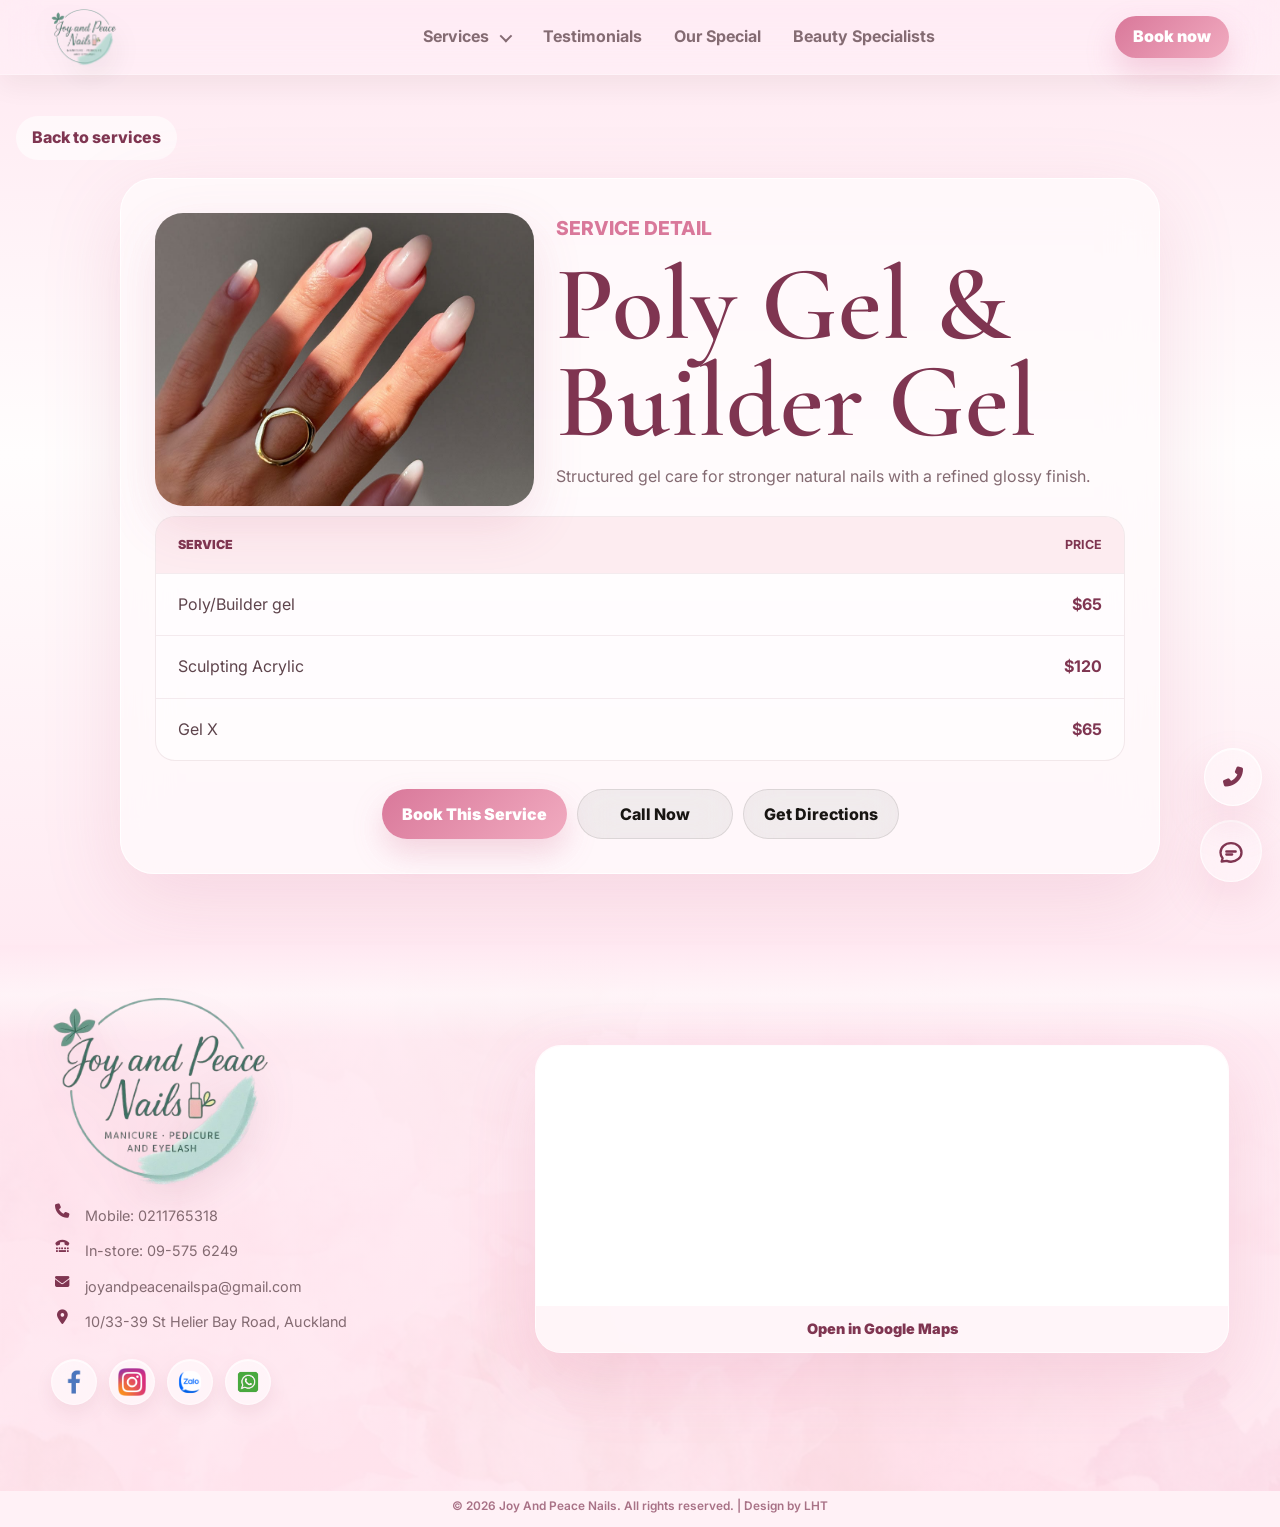
==== services/builder-gel.html @ 94418ef8 "Deploy Joy and Peace Nails demo" ====
<!DOCTYPE html>
<html lang="en">
  <head>
    <meta charset="UTF-8" />
    <meta name="viewport" content="width=device-width, initial-scale=1.0" />
    <meta name="description" content="Joy And Peace Nails in St Heliers, Auckland. Nail artistry, lash care and waxing services." />
    <title>Poly Gel &amp; Builder Gel | Joy And Peace Nails</title>
    <link rel="icon" href="../assets/images/favicon.ico" sizes="any" />
    <link rel="apple-touch-icon" href="../assets/images/joy-peace-logo.png" />
    <link rel="preconnect" href="https://images.unsplash.com" />
    <link rel="preconnect" href="https://fonts.googleapis.com" />
    <link rel="preconnect" href="https://fonts.gstatic.com" crossorigin />
    <link href="https://fonts.googleapis.com/css2?family=Allura&family=Cormorant+Garamond:wght@500;600;700&family=Inter:wght@400;500;600;700;800&family=Playfair+Display:wght@600;700&display=swap" rel="stylesheet" />
    <link rel="stylesheet" href="https://cdnjs.cloudflare.com/ajax/libs/font-awesome/6.5.2/css/all.min.css" />
    <link rel="stylesheet" href="../assets/css/main.css?v=1.8.0" />
  </head>
  <body>

    <header class="site-header" data-header>
      <a class="brand" href="../index.html#top" aria-label="Joy and Peace Nails home">
        <img class="brand-logo" src="../assets/images/joy-peace-logo.png" alt="Joy and Peace Nails" />
      </a>
      <button class="nav-toggle" type="button" aria-label="Open navigation" aria-expanded="false" data-nav-toggle>
        <i class="fa-solid fa-bars" aria-hidden="true"></i>
      </button>
      <nav class="main-nav" data-nav>
        <div class="nav-service" data-service-nav>
          <button class="nav-link service-trigger" type="button" aria-expanded="false" data-service-trigger>Services</button>
          <div class="service-dropdown" aria-label="Services menu" data-service-dropdown>
            <a href="../services/full-set-acrylic.html" data-service-nav-link="../services/full-set-acrylic.html"><span>Full Set Acrylic</span></a>
            <a href="../services/infill-acrylic.html" data-service-nav-link="../services/infill-acrylic.html"><span>Infill Acrylic</span></a>
            <a href="../services/dipping-powder.html" data-service-nav-link="../services/dipping-powder.html"><span>Dipping Powder (SNS)</span></a>
            <a href="../services/builder-gel.html" data-service-nav-link="../services/builder-gel.html"><span>Poly Gel &amp; Builder Gel</span></a>
            <a href="../services/manicure-pedicure.html" data-service-nav-link="../services/manicure-pedicure.html"><span>Manicure &amp; Pedicure</span></a>
            <a href="../services/nail-removal.html" data-service-nav-link="../services/nail-removal.html"><span>Removal</span></a>
            <a href="../services/eyelash-extensions.html" data-service-nav-link="../services/eyelash-extensions.html"><span>Eyelash Extensions</span></a>
            <a href="../services/eyelash-infill.html" data-service-nav-link="../services/eyelash-infill.html"><span>Infill (After 2 Weeks)</span></a>
            <a href="../services/eyelashes-lift.html" data-service-nav-link="../services/eyelashes-lift.html"><span>Tinting / Lifting / Perm</span></a>
            <a href="../services/waxing.html" data-service-nav-link="../services/waxing.html"><span>Waxing</span></a>
          </div>
        </div>
        <a href="../index.html#testimonials">Testimonials</a>
        <a href="../index.html#specialists">Our Special</a>
        <a href="../index.html#team">Beauty Specialists</a>
      </nav>
      <button class="header-cta" type="button" data-booking-open>Book now</button>
    </header>

    <main class="service-page" data-service-page>
      <a class="back-link" href="../index.html#services">Back to services</a>
      <article class="service-page-panel" data-service-page-panel style="display:block;opacity:1;transform:none;">
        <div class="service-page-hero">
          <img src="../assets/images/services/builder_gel.jpg" alt="Fresh builder gel manicure" />
          <div><p class="eyebrow">Service detail</p><h1>Poly Gel &amp; Builder Gel</h1><p>Structured gel care for stronger natural nails with a refined glossy finish.</p></div>
        </div>
        <div class="detail-table" aria-label="Poly Gel &amp; Builder Gel price table">
          <div class="detail-row detail-head"><span>Service</span><strong>Price</strong></div>
          <div class="detail-row"><span>Poly/Builder gel</span><strong>$65</strong></div>
      <div class="detail-row"><span>Sculpting Acrylic</span><strong>$120</strong></div>
      <div class="detail-row"><span>Gel X</span><strong>$65</strong></div>
        </div>
        <div class="detail-actions">
          <button class="button button-primary" type="button" data-booking-open="Poly Gel &amp; Builder Gel">Book This Service</button>
          <a class="button button-glass dark" href="tel:+6495756249">Call Now</a>
          <a class="button button-glass dark" href="https://maps.app.goo.gl/6DC3jdGo32XKdhEe8" target="_blank" rel="noreferrer">Get Directions</a>
        </div>
      </article>
    </main>

    <footer class="site-footer">
      <div class="footer-info">
        <img class="footer-logo" src="../assets/images/joy-peace-logo.png" alt="Joy and Peace Nails" />
        <span class="footer-contact-line"><i class="fa-solid fa-phone" aria-hidden="true"></i><a href="tel:+64211765318">Mobile: 0211765318</a></span>
        <span class="footer-contact-line"><i class="fa-solid fa-tty" aria-hidden="true"></i><a href="tel:+6495756249">In-store: 09-575 6249</a></span>
        <span class="footer-contact-line"><i class="fa-solid fa-envelope" aria-hidden="true"></i><a href="mailto:joyandpeacenailspa@gmail.com">joyandpeacenailspa@gmail.com</a></span>
        <span class="footer-contact-line"><i class="fa-solid fa-location-dot" aria-hidden="true"></i><a href="https://maps.app.goo.gl/6DC3jdGo32XKdhEe8" target="_blank" rel="noreferrer">10/33-39 St Helier Bay Road, Auckland</a></span>
        <div class="footer-socials" aria-label="Social links">
          <a href="https://www.facebook.com/JoyandPeaceNails/?ref=PROFILE_EDIT_xav_ig_profile_page_web#" target="_blank" rel="noreferrer" aria-label="Facebook"><img src="../assets/images/facebook-icon.png" alt="" /></a>
          <a href="https://instagram.com/joy_and_peace_nails/" target="_blank" rel="noreferrer" aria-label="Instagram"><img src="../assets/images/instagram-icon.png" alt="" /></a>
          <a href="https://zalo.me/64211765318" target="_blank" rel="noreferrer" aria-label="Zalo"><img src="../assets/images/zalo-icon.png" alt="" /></a>
          <a href="https://wa.me/64211765318?text=Hi%2C%20I%20would%20like%20to%20book%20an%20appointment." target="_blank" rel="noreferrer" aria-label="WhatsApp"><img src="../assets/images/whatsapp-icon.png" alt="" /></a>
        </div>
      </div>
      <div class="footer-map" aria-label="Joy and Peace Nails location on Google Maps">
        <iframe title="Joy and Peace Nails location on Google Maps" loading="lazy" referrerpolicy="no-referrer-when-downgrade" src="https://www.google.com/maps?output=embed&q=10%2F33-39%20St%20Helier%20Bay%20Road%2C%20Auckland%2C%20New%20Zealand"></iframe>
        <a class="map-open-link" href="https://maps.app.goo.gl/6DC3jdGo32XKdhEe8" target="_blank" rel="noreferrer">Open in Google Maps</a>
      </div>
    </footer>
    <div class="footer-credit" aria-label="Site copyright">&copy; 2026 Joy And Peace Nails. All rights reserved. | Design by LHT</div>
    <div class="floating-chat" data-chat>
      <div class="chat-options" data-chat-options>
        <a class="chat-option" href="https://zalo.me/64211765318" target="_blank" rel="noreferrer" aria-label="Chat on Zalo"><span aria-hidden="true"><img src="../assets/images/zalo-icon.png" alt="" /></span><strong>Zalo</strong></a>
        <a class="chat-option" href="https://www.facebook.com/JoyandPeaceNails/?ref=PROFILE_EDIT_xav_ig_profile_page_web#" target="_blank" rel="noreferrer" aria-label="Open Facebook"><span aria-hidden="true"><img src="../assets/images/facebook-icon.png" alt="" /></span><strong>Messenger</strong></a>
        <a class="chat-option" href="https://instagram.com/joy_and_peace_nails/" target="_blank" rel="noreferrer" aria-label="Open Instagram"><span aria-hidden="true"><img src="../assets/images/instagram-icon.png" alt="" /></span><strong>Instagram</strong></a>
        <a class="chat-option" href="https://wa.me/64211765318?text=Hi%2C%20I%20would%20like%20to%20book%20an%20appointment." target="_blank" rel="noreferrer" aria-label="Chat on WhatsApp"><span aria-hidden="true"><img src="../assets/images/whatsapp-icon.png" alt="" /></span><strong>WhatsApp</strong></a>
      </div>
      <button class="chat-toggle" type="button" aria-label="Open chat options" aria-expanded="false" data-chat-toggle>
        <svg viewBox="0 0 24 24" aria-hidden="true"><path d="M4.8 18.2c-1.1-1.4-1.8-3.1-1.8-5 0-4.4 4-8 9-8s9 3.6 9 8-4 8-9 8c-1.3 0-2.6-.3-3.7-.7L4 21l.8-2.8Z" /><path d="M8 12.4h8M8 15h5" /></svg>
      </button>
    </div>
    <a class="floating-phone" href="tel:+6495756249" aria-label="Call Joy and Peace Nails"><i class="fa-solid fa-phone-flip" aria-hidden="true"></i></a>
    
    <div class="booking-modal" data-booking-modal aria-hidden="true">
      <div class="booking-backdrop" data-booking-close></div>
      <form class="booking-form" data-booking-form>
        <button class="booking-close" type="button" aria-label="Close booking form" data-booking-close>&times;</button>
        <label class="booking-website-field" aria-hidden="true" tabindex="-1">Website<input name="website" type="text" autocomplete="off" tabindex="-1" /></label>
        <p class="eyebrow">Appointment request</p>
        <h2>Book Your Visit</h2>
        <label class="booking-name">Full name<input name="name" type="text" autocomplete="name" required /></label>
        <label class="booking-phone">Phone<input name="phone" type="tel" autocomplete="tel" required /></label>
        <label class="booking-email"><span class="field-label">Email</span><input name="email" type="email" autocomplete="email" /></label>
        <label class="booking-service-field">Service<span class="select-wrap"><select name="service" data-booking-service required><option value="Full Set Acrylic">Full Set Acrylic</option><option value="Infill Acrylic">Infill Acrylic</option><option value="Dipping Powder (SNS)">Dipping Powder (SNS)</option><option value="Poly Gel &amp; Builder Gel">Poly Gel &amp; Builder Gel</option><option value="Manicure &amp; Pedicure">Manicure &amp; Pedicure</option><option value="Removal">Removal</option><option value="Eyelash Extensions">Eyelash Extensions</option><option value="Infill (After 2 Weeks)">Infill (After 2 Weeks)</option><option value="Tinting / Lifting / Perm">Tinting / Lifting / Perm</option><option value="Waxing">Waxing</option></select></span></label>
        <label class="booking-specialist-field">Specialist <small>(optional)</small><span class="select-wrap"><select name="specialist" data-booking-specialist><option value="Any available specialist">Any available specialist</option><option value="Quyen Quyen">Quyen Quyen</option></select></span></label>
        <label class="booking-date">Preferred day<span class="select-wrap"><select name="day" data-booking-day required><option value="">Select an opening day</option><option value="Monday - 09:00-18:00">Monday - 09:00-18:00</option><option value="Tuesday - 09:00-18:00">Tuesday - 09:00-18:00</option><option value="Wednesday - 09:00-18:00">Wednesday - 09:00-18:00</option><option value="Thursday - 09:00-18:00">Thursday - 09:00-18:00</option><option value="Friday - 09:00-18:00">Friday - 09:00-18:00</option><option value="Saturday - 09:00-18:00">Saturday - 09:00-18:00</option><option value="Sunday - 10:00-17:00">Sunday - 10:00-17:00</option></select></span></label>
        <label class="booking-time">Preferred time<input name="time" type="text" placeholder="Example: 10:30 AM" required /></label>
        <label class="booking-notes">Notes<textarea name="notes" rows="3" placeholder="Tell us anything helpful"></textarea></label>
        <p class="booking-status" data-booking-status aria-live="polite"></p>
        <button class="button button-primary" type="submit">Send booking request</button>
      </form>
    </div>
    <script>window.JPN_CONTACT_EMAIL = "joyandpeacenailspa@gmail.com";</script>
    <script src="../assets/js/main.js?v=1.8.0"></script>
  </body>
</html>
---- assets/css/main.css ----
:root {
  --ink: #181512;
  --muted: #846b72;
  --paper: #fff4f8;
  --ivory: #fffdf9;
  --blush: #f8c9d7;
  --rose: #d9789a;
  --sage: #8fae9b;
  --champagne: #e8c98c;
  --glass: rgba(255, 255, 255, 0.56);
  --line: rgba(145, 83, 103, 0.14);
  --shadow: 0 24px 80px rgba(196, 96, 128, 0.16);
  --radius: 28px;
}

* {
  box-sizing: border-box;
}

html {
  scroll-behavior: smooth;
  scrollbar-color: rgba(217, 120, 154, 0.62) rgba(255, 238, 245, 0.72);
  scrollbar-width: thin;
}

::-webkit-scrollbar {
  width: 12px;
  height: 12px;
}

::-webkit-scrollbar-track {
  background: rgba(255, 238, 245, 0.72);
}

::-webkit-scrollbar-thumb {
  border: 3px solid rgba(255, 238, 245, 0.72);
  border-radius: 999px;
  background: linear-gradient(180deg, rgba(217, 120, 154, 0.74), rgba(248, 201, 215, 0.86));
}

::-webkit-scrollbar-thumb:hover {
  background: linear-gradient(180deg, rgba(201, 95, 125, 0.86), rgba(239, 182, 197, 0.95));
}

body {
  margin: 0;
  overflow-x: hidden;
  background:
    linear-gradient(rgba(255, 246, 250, 0.58), rgba(255, 246, 250, 0.7)),
    url("../images/pink-watercolor-bg.png") top center / cover fixed,
    linear-gradient(180deg, #fff4f8 0%, #ffe8f0 52%, #fff8fb 100%);
  color: var(--ink);
  font-family: Inter, system-ui, -apple-system, BlinkMacSystemFont, "Segoe UI", sans-serif;
  line-height: 1.6;
}

img {
  display: block;
  width: 100%;
}

a {
  color: inherit;
  text-decoration: none;
}

.site-header {
  position: fixed;
  top: 12px;
  left: 12px;
  right: 12px;
  z-index: 20;
  display: grid;
  grid-template-columns: 1fr auto;
  align-items: center;
  gap: 12px;
  padding: 10px;
  border: 1px solid rgba(255, 255, 255, 0.72);
  border-radius: 24px;
  background: rgba(255, 255, 255, 0.54);
  box-shadow: 0 18px 50px rgba(49, 31, 25, 0.12);
  backdrop-filter: blur(22px) saturate(1.3);
  -webkit-backdrop-filter: blur(22px) saturate(1.3);
  transition: transform 280ms ease, background 280ms ease, box-shadow 280ms ease;
}

.site-header.is-scrolled {
  background: rgba(255, 255, 255, 0.72);
  box-shadow: 0 14px 42px rgba(49, 31, 25, 0.16);
}

.brand {
  display: inline-flex;
  align-items: center;
  min-width: 0;
}

.brand-logo {
  width: clamp(132px, 40vw, 188px);
  height: 52px;
  object-fit: contain;
  object-position: left center;
  filter: drop-shadow(0 8px 14px rgba(24, 21, 18, 0.12));
}

.nav-toggle {
  display: inline-grid;
  width: 44px;
  height: 44px;
  place-items: center;
  gap: 4px;
  border: 0;
  border-radius: 16px;
  background: rgba(24, 21, 18, 0.08);
  cursor: pointer;
}

.nav-toggle i {
  color: #7f3551;
  font-size: 1.22rem;
  transition: transform 260ms ease, color 260ms ease;
}

.nav-toggle[aria-expanded="true"] i {
  transform: rotate(90deg);
  color: var(--rose);
}

.main-nav,
.header-cta {
  display: none;
}

button.header-cta,
button.button {
  border: 0;
  font: inherit;
  cursor: pointer;
}

.main-nav.is-open {
  display: grid;
  grid-column: 1 / -1;
  gap: 6px;
  padding: 8px;
  border-radius: 18px;
  background: rgba(255, 255, 255, 0.52);
}

.main-nav a,
.nav-link {
  display: flex;
  width: 100%;
  align-items: center;
  padding: 12px 14px;
  border: 0;
  border-radius: 14px;
  background: transparent;
  color: var(--muted);
  font: inherit;
  font-weight: 700;
  cursor: pointer;
}

.main-nav a:hover,
.main-nav a:focus-visible,
.nav-link:hover,
.nav-link:focus-visible,
.nav-service.is-open > .nav-link {
  background: rgba(201, 95, 125, 0.12);
  color: var(--ink);
}

.nav-service {
  position: relative;
}

.service-trigger::after {
  width: 7px;
  height: 7px;
  margin-left: auto;
  border-right: 2px solid currentColor;
  border-bottom: 2px solid currentColor;
  transform: rotate(45deg) translateY(-2px);
  transition: transform 220ms ease;
  content: "";
}

.nav-service.is-open .service-trigger::after {
  transform: rotate(225deg) translate(-2px, -1px);
}

.service-dropdown {
  display: none;
}

.nav-service.is-open .service-dropdown {
  display: grid;
  gap: 4px;
  padding: 6px 0 4px 14px;
}

.service-dropdown button {
  display: flex;
  width: 100%;
  align-items: center;
  justify-content: space-between;
  min-height: 44px;
  padding: 10px 12px;
  border: 0;
  border-radius: 14px;
  background: transparent;
  color: var(--muted);
  font: inherit;
  font-size: 0.94rem;
  font-weight: 700;
  text-align: left;
  cursor: pointer;
  transition: background 220ms ease, color 220ms ease, transform 220ms ease;
}

.service-dropdown button:hover,
.service-dropdown button:focus-visible,
.service-dropdown button.is-active {
  background: rgba(216, 189, 130, 0.2);
  color: var(--ink);
}

.hero {
  position: relative;
  display: grid;
  min-height: 92svh;
  padding: 112px 16px 24px;
  overflow: hidden;
  isolation: isolate;
}

.hero-media,
.hero-overlay {
  position: absolute;
  inset: 0;
  z-index: -2;
}

.hero-media img {
  height: 100%;
  object-fit: cover;
  object-position: 49% center;
}

.hero-overlay {
  z-index: -1;
  background:
    linear-gradient(180deg, rgba(251, 248, 243, 0.34) 0%, rgba(251, 248, 243, 0.76) 58%, #fbf8f3 100%),
    linear-gradient(90deg, rgba(24, 21, 18, 0.28), transparent 58%);
}

.hero-content {
  align-self: end;
  position: relative;
  max-width: 680px;
  padding: 28px;
  border: 1px solid rgba(255, 255, 255, 0.66);
  border-radius: var(--radius);
  background: rgba(255, 255, 255, 0.44);
  box-shadow: var(--shadow);
  backdrop-filter: blur(28px) saturate(1.25);
  -webkit-backdrop-filter: blur(28px) saturate(1.25);
}

.hero-socials {
  position: absolute;
  top: 18px;
  right: 18px;
  display: flex;
  gap: 10px;
}

.hero-socials a {
  display: grid;
  width: 40px;
  height: 40px;
  place-items: center;
  border-radius: 999px;
  background: rgba(255, 255, 255, 0.36);
  box-shadow: inset 0 1px 0 rgba(255, 255, 255, 0.72);
  backdrop-filter: blur(16px) saturate(1.2);
  -webkit-backdrop-filter: blur(16px) saturate(1.2);
  transition: transform 260ms ease, background 260ms ease;
}

.hero-socials a:hover,
.hero-socials a:focus-visible {
  background: rgba(255, 255, 255, 0.72);
  transform: translateY(-2px);
}

.hero-socials img {
  width: 22px;
  height: 22px;
  object-fit: contain;
}

.hero-socials a[aria-label="Zalo"] img {
  width: 30px;
  height: 30px;
}

.eyebrow,
.section-kicker {
  margin: 0 0 12px;
  color: var(--rose);
  font-size: 1.2rem;
  font-weight: 800;
  letter-spacing: 0;
  text-transform: uppercase;
}

h1,
h2,
h3,
p {
  margin-top: 0;
}

h1,
h2 {
  font-family: "Playfair Display", Georgia, serif;
  line-height: 0.98;
}

h1 {
  max-width: 10ch;
  margin-bottom: 18px;
  font-size: clamp(3.25rem, 17vw, 5.4rem);
}

h2 {
  margin-bottom: 18px;
  font-size: clamp(2.4rem, 14vw, 5.6rem);
}

h3 {
  margin-bottom: 8px;
  font-size: 1.18rem;
  line-height: 1.2;
}

.hero-copy {
  max-width: 34rem;
  margin-bottom: 24px;
  color: #3b332d;
  font-size: 1.04rem;
}

.hero-actions,
.contact-actions {
  display: grid;
  gap: 10px;
}

.button {
  display: inline-flex;
  min-height: 50px;
  align-items: center;
  justify-content: center;
  padding: 0 20px;
  border-radius: 999px;
  font-weight: 800;
  transition: transform 340ms ease, box-shadow 340ms ease, background 340ms ease;
}

.button:hover,
.button:focus-visible {
  transform: translateY(-2px);
}

.button-primary {
  background: linear-gradient(135deg, var(--ink), #4a322c);
  color: #fff;
  box-shadow: 0 14px 30px rgba(24, 21, 18, 0.22);
}

.button-glass {
  border: 1px solid rgba(255, 255, 255, 0.7);
  background: rgba(255, 255, 255, 0.44);
  color: var(--ink);
  backdrop-filter: blur(18px);
  -webkit-backdrop-filter: blur(18px);
}

.button-glass.dark {
  border-color: rgba(24, 21, 18, 0.1);
  background: rgba(24, 21, 18, 0.06);
}

.hero-card {
  display: grid;
  gap: 14px;
  align-self: end;
  margin-top: 14px;
  padding: 18px;
  border: 1px solid rgba(255, 255, 255, 0.66);
  border-radius: 24px;
  background: rgba(255, 255, 255, 0.5);
  box-shadow: var(--shadow);
  backdrop-filter: blur(24px) saturate(1.25);
  -webkit-backdrop-filter: blur(24px) saturate(1.25);
}

.hero-card div {
  display: grid;
  gap: 2px;
}

.meta-label {
  color: var(--muted);
  font-size: 0.72rem;
  font-weight: 800;
  text-transform: uppercase;
}

.section-pad {
  padding: 72px 16px;
}

.intro,
.services,
.testimonials,
.service-detail,
.specialists,
.contact {
  max-width: 1160px;
  margin: 0 auto;
}

.intro-grid {
  display: grid;
  gap: 18px;
}

.intro-copy p,
.experience-copy p,
.contact-card p {
  color: var(--muted);
}

.testimonials {
  max-width: none;
  padding-right: max(16px, calc((100vw - 1160px) / 2));
  padding-left: max(16px, calc((100vw - 1160px) / 2));
}

.testimonials.section-pad {
  padding-top: clamp(50px, 8vw, 78px);
  padding-bottom: clamp(50px, 8vw, 78px);
}

.testimonials .section-heading {
  margin-bottom: 24px;
  text-align: center;
}

.testimonial-grid {
  display: grid;
  gap: 16px;
}

.testimonial-grid article {
  display: grid;
  gap: 14px;
  padding: clamp(20px, 4vw, 30px);
  border: 1px solid rgba(255, 255, 255, 0.78);
  border-radius: 28px;
  background: rgba(255, 255, 255, 0.32);
  box-shadow: 0 20px 58px rgba(196, 96, 128, 0.12);
  backdrop-filter: blur(22px) saturate(1.2);
  -webkit-backdrop-filter: blur(22px) saturate(1.2);
}

.testimonial-grid i {
  color: #b97824;
  font-size: 1.5rem;
}

.testimonial-grid p {
  margin-bottom: 0;
  color: #3e3135;
  font-size: 1.02rem;
}

.testimonial-grid strong {
  color: #7f3551;
}

.stat-strip {
  display: grid;
  gap: 10px;
}

.stat-strip div,
.menu-card,
.contact-card {
  border: 1px solid rgba(255, 255, 255, 0.7);
  background: rgba(255, 255, 255, 0.46);
  box-shadow: var(--shadow);
  backdrop-filter: blur(22px) saturate(1.18);
  -webkit-backdrop-filter: blur(22px) saturate(1.18);
}

.stat-strip div {
  padding: 18px;
  border-radius: 22px;
}

.stat-strip strong {
  display: block;
  color: var(--rose);
  font-size: 2rem;
  line-height: 1;
}

.stat-strip span {
  color: var(--muted);
  font-weight: 700;
}

.section-heading {
  max-width: 780px;
  margin-bottom: 26px;
}

.service-grid {
  display: grid;
  gap: 16px;
}

.service-card {
  overflow: hidden;
  border: 0;
  padding: 0;
  color: inherit;
  font: inherit;
  text-align: left;
  border: 1px solid rgba(255, 255, 255, 0.72);
  border-radius: var(--radius);
  background: rgba(255, 255, 255, 0.48);
  box-shadow: var(--shadow);
  backdrop-filter: blur(20px);
  -webkit-backdrop-filter: blur(20px);
  cursor: pointer;
  transition: transform 420ms ease, border-color 420ms ease, box-shadow 420ms ease;
}

.service-card:hover,
.service-card:focus-visible,
.service-card.is-active {
  border-color: rgba(216, 189, 130, 0.72);
  box-shadow: 0 24px 80px rgba(82, 54, 44, 0.2), 0 0 0 1px rgba(216, 189, 130, 0.22);
  transform: translateY(-3px);
}

.service-card img {
  aspect-ratio: 4 / 3;
  object-fit: cover;
  transition: transform 900ms ease;
}

.service-card:hover img {
  transform: scale(1.045);
}

.service-card div {
  padding: 20px;
}

.service-card span {
  color: var(--sage);
  font-size: 0.76rem;
  font-weight: 900;
}

.service-card p {
  margin-bottom: 0;
  color: var(--muted);
}

.experience-panel {
  display: grid;
  gap: 20px;
  padding: 10px;
  border: 1px solid rgba(255, 255, 255, 0.72);
  border-radius: 34px;
  background:
    linear-gradient(135deg, rgba(255, 255, 255, 0.5), rgba(255, 255, 255, 0.2)),
    rgba(143, 174, 155, 0.16);
  box-shadow: var(--shadow);
  backdrop-filter: blur(24px);
  -webkit-backdrop-filter: blur(24px);
}

.experience-image {
  overflow: hidden;
  border-radius: 26px;
}

.experience-image img {
  aspect-ratio: 1 / 1;
  height: 100%;
  object-fit: cover;
}

.experience-copy {
  padding: 12px 10px 18px;
}

.feature-list {
  display: grid;
  gap: 10px;
  padding: 0;
  margin: 22px 0 0;
  list-style: none;
}

.feature-list li {
  position: relative;
  padding-left: 28px;
  color: #3d352f;
  font-weight: 700;
}

.feature-list li::before {
  position: absolute;
  left: 0;
  top: 0.68em;
  width: 14px;
  height: 2px;
  border-radius: 999px;
  background: var(--champagne);
  content: "";
}

.service-detail-shell {
  display: grid;
  gap: 16px;
}

.service-tabs {
  display: flex;
  gap: 10px;
  overflow-x: auto;
  padding: 4px 2px 14px;
  scrollbar-width: thin;
}

.service-tabs button {
  flex: 0 0 auto;
  min-height: 46px;
  padding: 0 16px;
  border: 1px solid rgba(24, 21, 18, 0.09);
  border-radius: 999px;
  background: rgba(255, 255, 255, 0.5);
  color: var(--muted);
  font: inherit;
  font-weight: 800;
  cursor: pointer;
  transition: background 220ms ease, border-color 220ms ease, color 220ms ease, transform 220ms ease;
}

.service-tabs button:hover,
.service-tabs button:focus-visible,
.service-tabs button.is-active {
  border-color: rgba(216, 189, 130, 0.72);
  background: rgba(216, 189, 130, 0.2);
  color: var(--ink);
  transform: translateY(-1px);
}

.price-panel {
  padding: 24px;
  border: 1px solid rgba(255, 255, 255, 0.7);
  border-radius: 34px;
  background: rgba(255, 255, 255, 0.5);
  box-shadow: var(--shadow);
  backdrop-filter: blur(24px) saturate(1.16);
  -webkit-backdrop-filter: blur(24px) saturate(1.16);
  opacity: 1;
  transform: translateY(0);
  transition: opacity 260ms ease, transform 260ms ease;
}

.price-panel.is-changing {
  opacity: 0;
  transform: translateY(14px);
}

.price-inner {
  display: grid;
  gap: 22px;
  opacity: 1;
  transform: translateY(0);
  transition: opacity 260ms ease, transform 260ms ease;
}

.price-title {
  max-width: 720px;
  margin: 0 auto;
  text-align: center;
}

.price-title h3 {
  margin-bottom: 10px;
  font-family: "Playfair Display", Georgia, serif;
  font-size: clamp(2.3rem, 12vw, 4.8rem);
  line-height: 1;
}

.price-title p {
  margin-bottom: 0;
  color: var(--muted);
}

.price-table {
  overflow: hidden;
  border: 1px solid var(--line);
  border-radius: 22px;
  background: rgba(255, 255, 255, 0.42);
}

.price-row {
  display: flex;
  align-items: center;
  justify-content: space-between;
  gap: 18px;
  padding: 15px 16px;
  border-top: 1px solid rgba(24, 21, 18, 0.08);
  color: var(--muted);
  transition: background 200ms ease, color 200ms ease;
}

.price-row:first-child {
  border-top: 0;
  background: rgba(216, 189, 130, 0.16);
  color: var(--ink);
  font-size: 0.76rem;
  font-weight: 900;
  text-transform: uppercase;
}

.price-row:not(:first-child):hover {
  background: rgba(255, 255, 255, 0.72);
  color: var(--ink);
}

.price-row strong {
  color: var(--ink);
  white-space: nowrap;
}

.price-row span {
  min-width: 0;
}

.price-actions {
  display: grid;
  gap: 10px;
}

.gallery-grid {
  display: grid;
  gap: 14px;
}

.gallery-grid img {
  min-height: 240px;
  border-radius: var(--radius);
  object-fit: cover;
  box-shadow: var(--shadow);
}

.specialists {
  max-width: none;
  padding-right: max(16px, calc((100vw - 1160px) / 2));
  padding-left: max(16px, calc((100vw - 1160px) / 2));
}

.benefit-list {
  display: grid;
  gap: 16px;
  max-width: 900px;
  margin: 0 auto 34px;
}

.benefit-list article {
  display: grid;
  grid-template-columns: 54px 1fr;
  gap: 16px;
  align-items: start;
  padding: 18px;
  border: 1px solid rgba(255, 255, 255, 0.76);
  border-radius: 24px;
  background: rgba(255, 255, 255, 0.32);
  box-shadow: 0 18px 52px rgba(196, 96, 128, 0.12);
  backdrop-filter: blur(20px) saturate(1.2);
  -webkit-backdrop-filter: blur(20px) saturate(1.2);
}

.benefit-list i {
  display: grid;
  width: 54px;
  height: 54px;
  place-items: center;
  border-radius: 18px;
  background: rgba(217, 120, 154, 0.12);
  color: #7f3551;
  font-size: 1.35rem;
}

.benefit-list h3,
.specialist-card h3 {
  color: #7f3551;
}

.benefit-list p,
.specialist-card p {
  margin-bottom: 0;
  color: var(--muted);
}

.specialist-grid {
  display: grid;
  gap: 16px;
}

.specialist-card {
  position: relative;
  overflow: hidden;
  border: 1px solid rgba(255, 255, 255, 0.76);
  border-radius: 28px;
  background: rgba(255, 255, 255, 0.34);
  box-shadow: 0 22px 64px rgba(196, 96, 128, 0.14);
  backdrop-filter: blur(22px) saturate(1.2);
  -webkit-backdrop-filter: blur(22px) saturate(1.2);
}

.specialist-card img {
  aspect-ratio: 4 / 3;
  object-fit: cover;
}

.specialist-card h3,
.specialist-card p {
  padding: 0 20px;
}

.specialist-card h3 {
  margin-top: 18px;
}

.specialist-card p {
  padding-bottom: 20px;
}

.contact-card {
  display: grid;
  gap: 22px;
  padding: 28px;
  border-radius: 34px;
}

.contact-card h2 {
  font-size: clamp(2.3rem, 11vw, 4.8rem);
}

.site-footer {
  display: grid;
  gap: 6px;
  padding: 34px 16px 46px;
  color: var(--muted);
  font-size: 0.9rem;
  text-align: center;
}

.site-footer span:first-child {
  color: var(--ink);
  font-weight: 900;
}

.floating-chat {
  position: fixed;
  right: 18px;
  bottom: 18px;
  z-index: 30;
  display: grid;
  justify-items: end;
  gap: 12px;
}

.floating-phone {
  position: fixed;
  right: 18px;
  bottom: 94px;
  z-index: 31;
  display: grid;
  width: 58px;
  height: 58px;
  place-items: center;
  border: 1px solid rgba(255, 255, 255, 0.84);
  border-radius: 999px;
  background: rgba(255, 255, 255, 0.34);
  color: #7f3551;
  box-shadow: 0 18px 40px rgba(217, 120, 154, 0.18), inset 0 1px 0 rgba(255, 255, 255, 0.72);
  backdrop-filter: blur(22px) saturate(1.25);
  -webkit-backdrop-filter: blur(22px) saturate(1.25);
  transition: transform 360ms ease, box-shadow 360ms ease, background 360ms ease;
}

.floating-phone:hover,
.floating-phone:focus-visible {
  background: rgba(255, 255, 255, 0.72);
  transform: translateY(-2px);
  box-shadow: 0 22px 48px rgba(201, 95, 125, 0.24), inset 0 1px 0 rgba(255, 255, 255, 0.86);
}

.floating-phone i {
  font-size: 1.25rem;
}

.chat-toggle {
  display: grid;
  width: 62px;
  height: 62px;
  place-items: center;
  border: 1px solid rgba(255, 255, 255, 0.68);
  border-radius: 999px;
  background: rgba(255, 255, 255, 0.34);
  box-shadow: 0 18px 40px rgba(201, 95, 125, 0.18), inset 0 1px 0 rgba(255, 255, 255, 0.72);
  backdrop-filter: blur(22px) saturate(1.25);
  -webkit-backdrop-filter: blur(22px) saturate(1.25);
  cursor: pointer;
  animation: chatPulse 5.2s ease-in-out infinite;
  transition: transform 360ms ease, box-shadow 360ms ease;
}

.chat-toggle:hover,
.chat-toggle:focus-visible,
.floating-chat.is-open .chat-toggle {
  transform: translateY(-2px) scale(1.04);
  box-shadow: 0 22px 48px rgba(201, 95, 125, 0.24), inset 0 1px 0 rgba(255, 255, 255, 0.86);
}

.chat-toggle svg {
  width: 28px;
  height: 28px;
  fill: none;
  stroke: #7f3551;
  stroke-linecap: round;
  stroke-linejoin: round;
  stroke-width: 2;
}

.chat-options {
  display: grid;
  gap: 10px;
  pointer-events: none;
}

.chat-option {
  display: flex;
  min-width: 0;
  width: 54px;
  height: 54px;
  align-items: center;
  justify-content: center;
  gap: 10px;
  padding: 0;
  border: 1px solid rgba(255, 255, 255, 0.72);
  border-radius: 999px;
  background: rgba(255, 255, 255, 0.34);
  box-shadow: 0 16px 38px rgba(49, 31, 25, 0.14);
  opacity: 0;
  transform: translateY(16px) scale(0.94);
  backdrop-filter: blur(20px);
  -webkit-backdrop-filter: blur(20px);
  transition: opacity 320ms ease, transform 320ms ease, background 320ms ease;
}

.chat-option span {
  display: grid;
  width: 34px;
  height: 34px;
  place-items: center;
  border-radius: 999px;
  background: rgba(255, 255, 255, 0.42);
  color: var(--ink);
  font-size: 0.82rem;
  font-weight: 900;
  overflow: hidden;
}

.chat-option span img {
  width: 24px;
  height: 24px;
  object-fit: contain;
}

.chat-option[aria-label="Chat on Zalo"] span img {
  width: 42px;
  height: 42px;
  transform: scale(1.16);
}

.chat-option .fa-phone-flip {
  color: #7f3551;
  font-style: normal;
  font-size: 1.25rem;
}

.chat-option strong {
  position: absolute;
  width: 1px;
  height: 1px;
  overflow: hidden;
  clip: rect(0, 0, 0, 0);
  white-space: nowrap;
}

.booking-modal {
  position: fixed;
  inset: 0;
  z-index: 60;
  display: grid;
  place-items: center;
  padding: 18px;
  opacity: 0;
  pointer-events: none;
  transition: opacity 320ms ease;
}

.booking-modal.is-open {
  opacity: 1;
  pointer-events: auto;
}

.booking-backdrop {
  position: absolute;
  inset: 0;
  background: rgba(72, 39, 52, 0.22);
  backdrop-filter: blur(10px);
  -webkit-backdrop-filter: blur(10px);
}

.booking-form {
  position: relative;
  z-index: 1;
  display: grid;
  width: min(100%, 720px);
  max-height: none;
  gap: 11px;
  overflow: visible;
  padding: clamp(18px, 3vw, 26px);
  border: 1px solid rgba(255, 255, 255, 0.82);
  border-radius: 30px;
  background: rgba(255, 255, 255, 0.34);
  box-shadow: 0 28px 90px rgba(127, 53, 81, 0.22), inset 0 1px 0 rgba(255, 255, 255, 0.74);
  backdrop-filter: blur(28px) saturate(1.35);
  -webkit-backdrop-filter: blur(28px) saturate(1.35);
  transform: translateY(18px) scale(0.98);
  transition: transform 360ms ease;
}

.booking-modal.is-open .booking-form {
  transform: translateY(0) scale(1);
}

.booking-form h2 {
  margin-bottom: 0;
  color: #7f3551;
  font-size: clamp(2rem, 7vw, 3.3rem);
}

.booking-form label {
  display: grid;
  gap: 7px;
  color: #6f5660;
  font-size: 0.88rem;
  font-weight: 800;
}

.field-label {
  display: inline-flex;
  align-items: center;
  gap: 8px;
}

.field-label i {
  color: #7f3551;
  font-size: 0.92rem;
}

.booking-form input,
.booking-form select,
.booking-form textarea {
  width: 100%;
  border: 1px solid rgba(127, 53, 81, 0.12);
  border-radius: 16px;
  background: rgba(255, 255, 255, 0.5);
  color: var(--ink);
  font: inherit;
  padding: 10px 13px;
  outline: 0;
  transition: border-color 220ms ease, background 220ms ease, box-shadow 220ms ease;
}

.select-wrap {
  position: relative;
  display: block;
}

.select-wrap::after {
  position: absolute;
  top: 50%;
  right: 16px;
  width: 9px;
  height: 9px;
  border-right: 2px solid #7f3551;
  border-bottom: 2px solid #7f3551;
  transform: translateY(-65%) rotate(45deg);
  content: "";
  pointer-events: none;
}

.select-wrap select {
  appearance: none;
  -webkit-appearance: none;
  padding-right: 44px;
  cursor: pointer;
}

.booking-form input:focus,
.booking-form select:focus,
.booking-form textarea:focus {
  border-color: rgba(217, 120, 154, 0.62);
  background: rgba(255, 255, 255, 0.72);
  box-shadow: 0 0 0 4px rgba(217, 120, 154, 0.12);
}

.booking-close {
  position: absolute;
  top: 14px;
  right: 14px;
  display: grid;
  width: 40px;
  height: 40px;
  padding: 0;
  place-items: center;
  border: 1px solid rgba(255, 255, 255, 0.74);
  border-radius: 999px;
  background: rgba(255, 255, 255, 0.44);
  color: #7f3551;
  font: inherit;
  line-height: 1;
  font-size: 1.42rem;
  font-weight: 700;
  cursor: pointer;
}

@media (min-width: 720px) {
  .booking-form {
    grid-template-columns: repeat(2, minmax(0, 1fr));
    align-items: end;
  }

  .booking-form > .eyebrow,
  .booking-form > h2,
  .booking-form .booking-name,
  .booking-form .booking-notes,
  .booking-form > .button {
    grid-column: 1 / -1;
  }

  .booking-form .booking-time {
    grid-column: 1 / -1;
  }

  .booking-form textarea {
    min-height: 74px;
  }
}

.chat-option:hover,
.chat-option:focus-visible {
  background: rgba(255, 255, 255, 0.72);
  transform: translateY(-1px) scale(1);
}

.floating-chat.is-open .chat-options {
  pointer-events: auto;
}

.floating-chat.is-open .chat-option {
  opacity: 1;
  transform: translateY(0) scale(1);
}

.floating-chat.is-open .chat-option:nth-child(2) {
  transition-delay: 45ms;
}

.floating-chat.is-open .chat-option:nth-child(3) {
  transition-delay: 90ms;
}

.floating-chat.is-open .chat-option:nth-child(4) {
  transition-delay: 135ms;
}

@keyframes chatPulse {
  0%,
  78%,
  100% {
    transform: translateY(0) scale(1);
  }

  84% {
    transform: translateY(-5px) scale(1.03);
  }

  90% {
    transform: translateY(0) scale(1);
  }
}

.reveal {
  opacity: 1;
  transform: translateY(0);
}

.js-ready .reveal {
  opacity: 0;
  transform: translateY(22px);
  transition: opacity 680ms ease, transform 680ms ease;
}

.js-ready .reveal.is-visible {
  opacity: 1;
  transform: translateY(0);
}

@media (prefers-reduced-motion: reduce) {
  html {
    scroll-behavior: auto;
  }

  *,
  *::before,
  *::after {
    transition-duration: 0.01ms !important;
    animation-duration: 0.01ms !important;
    animation-iteration-count: 1 !important;
  }
}

@media (min-width: 680px) {
  .site-header {
    left: 22px;
    right: 22px;
    grid-template-columns: minmax(170px, auto) 1fr auto;
    padding: 10px 12px;
  }

  .brand-logo {
    width: 188px;
    height: 58px;
  }

  .nav-toggle {
    display: none;
  }

  .main-nav {
    display: flex;
    justify-content: center;
    gap: 4px;
  }

  .main-nav a,
  .nav-link {
    width: auto;
    padding: 10px 12px;
  }

  .service-trigger::after {
    margin-left: 8px;
  }

  .service-dropdown {
    position: absolute;
    top: calc(100% + 14px);
    left: 50%;
    display: grid;
    width: min(370px, 84vw);
    gap: 4px;
    padding: 12px;
    border: 1px solid rgba(255, 255, 255, 0.78);
    border-radius: 24px;
    background: rgba(255, 252, 247, 0.9);
    box-shadow: 0 24px 70px rgba(49, 31, 25, 0.18);
    opacity: 0;
    pointer-events: none;
    transform: translate(-50%, 10px);
    backdrop-filter: blur(24px) saturate(1.18);
    -webkit-backdrop-filter: blur(24px) saturate(1.18);
    transition: opacity 220ms ease, transform 220ms ease;
  }

  .nav-service:hover .service-dropdown,
  .nav-service:focus-within .service-dropdown,
  .nav-service.is-open .service-dropdown {
    opacity: 1;
    pointer-events: auto;
    transform: translate(-50%, 0);
  }

  .nav-service.is-open .service-dropdown {
    padding: 12px;
  }

  .service-dropdown button {
    min-height: 42px;
    padding: 10px 12px;
  }

  .header-cta {
    display: inline-flex;
    min-height: 42px;
    align-items: center;
    padding: 0 18px;
    border-radius: 999px;
    background: var(--ink);
    color: #fff;
    font-weight: 800;
  }

  .hero {
    min-height: 94svh;
    grid-template-columns: minmax(0, 1fr) minmax(280px, 390px);
    gap: 18px;
    padding: 128px 24px 34px;
  }

  .hero-content {
    padding: 38px;
  }

  .hero-actions,
  .contact-actions {
    display: flex;
    flex-wrap: wrap;
  }

  .button {
    min-width: 156px;
  }

  .stat-strip,
  .service-grid,
  .gallery-grid,
  .specialist-grid,
  .testimonial-grid {
    grid-template-columns: repeat(3, minmax(0, 1fr));
  }

  .intro-grid {
    grid-template-columns: minmax(0, 1.15fr) minmax(280px, 0.85fr);
    align-items: end;
  }

  .price-actions {
    display: flex;
    flex-wrap: wrap;
    justify-content: center;
  }

  .gallery-grid .tall {
    grid-row: span 2;
    min-height: 500px;
  }

  .contact-card {
    grid-template-columns: minmax(0, 1fr) auto;
    align-items: center;
    padding: 38px;
  }

  .contact-card h2 {
    font-size: clamp(3.4rem, 8vw, 5.6rem);
  }
}

@media (min-width: 960px) {
  .site-header {
    top: 18px;
    left: 50%;
    right: auto;
    width: min(1120px, calc(100% - 48px));
    transform: translateX(-50%);
  }

  .hero {
    padding-left: max(32px, calc((100vw - 1160px) / 2));
    padding-right: max(32px, calc((100vw - 1160px) / 2));
  }

  .hero-media img {
    object-position: center;
  }

  .hero-overlay {
    background:
      linear-gradient(180deg, rgba(251, 248, 243, 0.08) 0%, rgba(251, 248, 243, 0.18) 46%, #fbf8f3 100%),
      linear-gradient(90deg, rgba(251, 248, 243, 0.74) 0%, rgba(251, 248, 243, 0.36) 42%, rgba(24, 21, 18, 0.08) 100%);
  }

  .hero-content {
    align-self: center;
  }

  h1 {
    font-size: clamp(5.6rem, 10vw, 8.2rem);
  }

  .hero-card {
    align-self: center;
  }

  .section-pad {
    padding-top: 104px;
    padding-bottom: 104px;
  }

  .experience-panel {
    grid-template-columns: 0.95fr 1.05fr;
    align-items: center;
    padding: 14px;
  }

  .experience-copy {
    padding: 34px;
  }

  .service-detail-shell {
    grid-template-columns: 250px minmax(0, 1fr);
    align-items: start;
  }

  .service-tabs {
    position: sticky;
    top: 118px;
    display: grid;
    overflow: visible;
    padding: 0;
  }

  .service-tabs button {
    justify-content: flex-start;
    border-radius: 18px;
    text-align: left;
    white-space: normal;
  }

  .price-panel {
    padding: 34px;
  }
}

/* Pink pastel redesign overrides */
.site-header {
  top: 0;
  left: 0;
  right: 0;
  width: 100%;
  border-width: 0 0 1px;
  border-radius: 0;
  background: rgba(255, 246, 250, 0.78);
  box-shadow: 0 12px 40px rgba(196, 96, 128, 0.12);
}

.site-header.is-scrolled {
  background: rgba(255, 246, 250, 0.9);
  box-shadow: 0 14px 36px rgba(196, 96, 128, 0.18);
}

.nav-toggle {
  background: rgba(217, 120, 154, 0.12);
}

.main-nav.is-open {
  background: rgba(255, 238, 245, 0.76);
}

.main-nav a:hover,
.main-nav a:focus-visible,
.nav-link:hover,
.nav-link:focus-visible,
.nav-service.is-open > .nav-link {
  background: rgba(248, 201, 215, 0.42);
  color: #7f3551;
}

.service-dropdown button:hover,
.service-dropdown button:focus-visible,
.service-dropdown button.is-active {
  background: rgba(232, 201, 140, 0.24);
  color: #7f3551;
}

.header-cta,
.button-primary {
  background: linear-gradient(135deg, #d9789a, #f1abc0);
  color: #fff;
  box-shadow: 0 14px 30px rgba(217, 120, 154, 0.28);
}

.button-glass {
  background: rgba(255, 246, 250, 0.62);
}

.hero {
  padding-top: 116px;
  min-height: clamp(620px, 78svh, 760px);
}

.hero-media img {
  transition: opacity 520ms ease, transform 1200ms ease;
}

.hero-media img.is-changing {
  opacity: 0;
  transform: scale(1.025);
}

.hero-content {
  padding: clamp(22px, 4vw, 34px);
}

h1 {
  font-size: clamp(3rem, 11vw, 5.2rem);
}

.hero-content,
.hero-card,
.stat-strip div,
.contact-card {
  border-color: rgba(255, 255, 255, 0.82);
  background: rgba(255, 255, 255, 0.26);
  box-shadow: 0 24px 80px rgba(196, 96, 128, 0.16), inset 0 1px 0 rgba(255, 255, 255, 0.7);
  backdrop-filter: blur(28px) saturate(1.45);
  -webkit-backdrop-filter: blur(28px) saturate(1.45);
}

.hero-card {
  gap: 16px;
}

.hero-hours {
  display: grid;
  gap: 8px;
  padding: 12px 0;
  border-top: 1px solid rgba(127, 53, 81, 0.12);
  border-bottom: 1px solid rgba(127, 53, 81, 0.12);
}

.hero-hours span {
  display: flex;
  justify-content: space-between;
  gap: 18px;
  color: #3e3135;
}

.hero-hours strong,
.hero-hours em {
  font-style: normal;
  font-weight: 800;
}

.services {
  position: relative;
  max-width: none;
  padding-left: max(16px, calc((100vw - 1180px) / 2));
  padding-right: max(16px, calc((100vw - 1180px) / 2));
  background:
    linear-gradient(rgba(255, 232, 240, 0.86), rgba(255, 239, 245, 0.9)),
    url("../images/pink-floral-bg.png") center / cover;
}

.services .section-heading {
  max-width: 980px;
  margin-right: auto;
  margin-left: auto;
  text-align: center;
}

.services .section-heading h2 {
  color: #7f3551;
}

.service-grid {
  grid-template-columns: 1fr;
  gap: 18px;
  max-width: 1180px;
  margin: 0 auto;
}

.service-card {
  position: relative;
  display: grid;
  overflow: hidden;
  border: 1px solid rgba(255, 255, 255, 0.78);
  border-radius: 26px;
  background:
    linear-gradient(145deg, rgba(255, 255, 255, 0.7), rgba(255, 239, 245, 0.58)),
    radial-gradient(circle at top left, rgba(248, 201, 215, 0.7), transparent 20rem);
  box-shadow: 0 24px 70px rgba(196, 96, 128, 0.16);
  cursor: default;
}

.service-card:hover,
.service-card.is-focused,
.service-card.is-active {
  border-color: rgba(232, 201, 140, 0.84);
  box-shadow: 0 28px 86px rgba(196, 96, 128, 0.22), 0 0 0 1px rgba(232, 201, 140, 0.2);
  transform: translateY(-3px);
}

.service-card .service-card-media {
  position: relative;
  overflow: hidden;
  min-height: 260px;
  padding: 0;
}

.service-card-media img {
  height: 100%;
  min-height: 260px;
  aspect-ratio: 1 / 0.82;
  object-fit: cover;
  transition: transform 520ms ease;
}

.service-card:hover .service-card-media img {
  transform: scale(1.045);
}

.service-card .service-number {
  position: absolute;
  top: 14px;
  left: 14px;
  display: grid;
  width: 44px;
  height: 44px;
  place-items: center;
  border: 1px solid rgba(255, 255, 255, 0.74);
  border-radius: 999px;
  background: rgba(255, 246, 250, 0.72);
  color: #7f3551;
  font-size: 0.78rem;
  font-weight: 900;
  backdrop-filter: blur(16px);
  -webkit-backdrop-filter: blur(16px);
}

.service-card .service-card-body {
  display: grid;
  gap: 14px;
  padding: 22px;
}

.service-card .service-card-body h3 {
  margin: 0;
  color: #7f3551;
  font-family: "Playfair Display", Georgia, serif;
  font-size: clamp(1.9rem, 8vw, 3.1rem);
}

.service-card .service-card-body p {
  margin: 0;
  color: var(--muted);
}

.service-card .service-price-list {
  overflow: hidden;
  border: 1px solid rgba(145, 83, 103, 0.12);
  border-radius: 18px;
  background: rgba(255, 255, 255, 0.48);
}

.service-card .service-price-row {
  display: flex;
  align-items: center;
  justify-content: space-between;
  gap: 12px;
  padding: 12px 14px;
  border-top: 1px solid rgba(145, 83, 103, 0.1);
  color: #5e444c;
  transition: background 200ms ease, transform 200ms ease;
}

.service-price-row:first-child {
  border-top: 0;
}

.service-price-row:hover {
  background: rgba(255, 246, 250, 0.86);
}

.service-card .service-price-row span {
  min-width: 0;
  color: #5e444c;
  font-size: 1rem;
  font-weight: 500;
}

.service-card .service-price-row strong {
  flex: 0 0 auto;
  color: #7f3551;
}

.service-card .service-card-actions {
  display: grid;
  gap: 10px;
}

.site-footer {
  gap: 22px;
  padding: 48px 16px 86px;
  background:
    linear-gradient(rgba(255, 244, 248, 0.68), rgba(255, 238, 245, 0.76)),
    url("../images/pink-watercolor-bg.png") center / cover;
}

.footer-info {
  display: grid;
  gap: 12px;
}

.footer-logo {
  width: min(220px, 70vw);
  height: auto;
  margin-bottom: 4px;
  filter: drop-shadow(0 10px 20px rgba(127, 53, 81, 0.12));
}

.footer-contact-line {
  display: flex;
  align-items: flex-start;
  gap: 12px;
  color: var(--muted);
}

.footer-contact-line i {
  display: inline-grid;
  width: 22px;
  min-width: 22px;
  place-items: center;
  color: #7f3551;
  font-style: normal;
}

.footer-socials {
  display: flex;
  justify-content: flex-start;
  gap: 16px;
  margin-top: 14px;
}

.footer-socials a {
  display: grid;
  width: 54px;
  height: 54px;
  place-items: center;
  border: 0;
  border-radius: 999px;
  background: transparent;
  box-shadow: none;
  transition: transform 220ms ease, background 220ms ease;
}

.footer-socials a:hover,
.footer-socials a:focus-visible {
  background: rgba(255, 255, 255, 0.36);
  transform: translateY(-2px);
}

.footer-socials img {
  width: 34px;
  height: 34px;
  object-fit: contain;
}

.footer-socials a[aria-label="Zalo"] img {
  width: 44px;
  height: 44px;
  transform: scale(1.22);
}

.footer-info a,
.contact-card a[href^="tel:"],
.contact-card a[href^="mailto:"] {
  transition: color 180ms ease, font-weight 180ms ease;
}

.footer-info a:hover,
.footer-info a:focus-visible,
.contact-card a[href^="tel:"]:hover,
.contact-card a[href^="tel:"]:focus-visible,
.contact-card a[href^="mailto:"]:hover,
.contact-card a[href^="mailto:"]:focus-visible {
  color: #7f3551;
  font-weight: 900;
}

.footer-map {
  overflow: hidden;
  width: min(100%, 980px);
  margin: 0 auto;
  border: 1px solid rgba(255, 255, 255, 0.78);
  border-radius: 26px;
  box-shadow: 0 24px 70px rgba(196, 96, 128, 0.16);
}

.footer-credit {
  display: flex;
  flex-wrap: wrap;
  justify-content: center;
  gap: 8px 18px;
  width: min(100%, 980px);
  margin: 4px auto 0;
  padding: 12px 18px;
  border: 1px solid rgba(255, 255, 255, 0.62);
  border-radius: 999px;
  background: rgba(255, 255, 255, 0.32);
  color: rgba(127, 53, 81, 0.78);
  font-size: 0.84rem;
  font-weight: 700;
  text-align: center;
  box-shadow: 0 14px 34px rgba(127, 53, 81, 0.1), inset 0 1px 0 rgba(255, 255, 255, 0.58);
  backdrop-filter: blur(14px) saturate(1.14);
  -webkit-backdrop-filter: blur(14px) saturate(1.14);
}

.footer-map iframe {
  display: block;
  width: 100%;
  height: 260px;
  border: 0;
  pointer-events: none;
}

.chat-toggle {
  background: rgba(255, 255, 255, 0.34);
  box-shadow: 0 18px 40px rgba(217, 120, 154, 0.18), inset 0 1px 0 rgba(255, 255, 255, 0.72);
}

@media (min-width: 680px) {
  .site-header {
    left: 0;
    right: 0;
    grid-template-columns: minmax(190px, auto) 1fr auto;
    padding: 8px clamp(22px, 4vw, 56px);
  }

  .service-grid {
    grid-template-columns: repeat(2, minmax(0, 1fr));
  }

  .service-card {
    grid-template-rows: auto 1fr;
  }

  .service-card-actions {
    grid-template-columns: 1fr 1fr;
  }

  .site-footer {
    grid-template-columns: minmax(240px, 0.8fr) minmax(0, 1.2fr);
    align-items: center;
    text-align: left;
    padding-right: clamp(22px, 4vw, 56px);
    padding-left: clamp(22px, 4vw, 56px);
  }
}

@media (min-width: 960px) {
  .site-header {
    top: 0;
    left: 0;
    right: 0;
    width: 100%;
    transform: none;
  }

  .service-dropdown {
    top: 100%;
    width: min(430px, 88vw);
    border-radius: 0 0 24px 24px;
    background: rgba(255, 248, 251, 0.94);
    transform: translate(-50%, 8px);
  }

  .service-dropdown::before {
    position: absolute;
    left: 0;
    right: 0;
    top: -18px;
    height: 18px;
    content: "";
  }

  .nav-service:hover .service-dropdown,
  .nav-service:focus-within .service-dropdown,
  .nav-service.is-open .service-dropdown {
    transform: translate(-50%, 0);
  }

  .hero {
    padding-top: 120px;
  }

  .service-grid {
    grid-template-columns: repeat(2, minmax(0, 1fr));
    gap: 24px;
  }

  .service-card:nth-child(3n + 1) {
    grid-template-columns: 0.95fr 1.05fr;
    grid-column: span 2;
  }

  .service-card:nth-child(3n + 1) .service-card-media img {
    min-height: 100%;
  }
}

/* Arched services with click-to-detail */
.services {
  background:
    linear-gradient(rgba(255, 239, 246, 0.76), rgba(255, 246, 250, 0.88)),
    url("../images/pink-watercolor-bg.png") center / cover;
}

.services .section-heading {
  position: relative;
  max-width: 1040px;
}

.services .section-heading::before,
.services .section-heading::after {
  position: absolute;
  top: 50%;
  display: none;
  width: min(22vw, 320px);
  height: 1px;
  background: linear-gradient(90deg, transparent, rgba(127, 53, 81, 0.42));
  content: "";
}

.services .section-heading::before {
  right: calc(100% + 18px);
}

.services .section-heading::after {
  left: calc(100% + 18px);
  transform: rotate(180deg);
}

.services .section-heading h2 {
  font-family: Inter, system-ui, sans-serif;
  font-size: clamp(2.1rem, 9vw, 4.2rem);
  font-weight: 500;
  letter-spacing: 0;
  text-transform: uppercase;
}

.service-grid {
  display: flex;
  grid-template-columns: none;
  gap: 24px;
  max-width: none;
  overflow-x: auto;
  overflow-y: hidden;
  padding: 10px max(18px, calc((100vw - 1180px) / 2)) 42px;
  margin: 0 calc(-1 * max(16px, calc((100vw - 1180px) / 2)));
  scroll-snap-type: x mandatory;
  scrollbar-width: none;
  overscroll-behavior-inline: contain;
}

.service-grid::-webkit-scrollbar {
  display: none;
}

.service-card {
  flex: 0 0 min(76vw, 310px);
  position: relative;
  min-height: 430px;
  overflow: hidden;
  border: 2px solid rgba(232, 201, 140, 0.86);
  border-radius: 999px 999px 10px 10px;
  background: #f7dce5;
  box-shadow: 0 22px 60px rgba(196, 96, 128, 0.2);
  cursor: pointer;
  isolation: isolate;
  scroll-snap-align: center;
}

.service-card::after {
  position: absolute;
  inset: -40% auto -40% -70%;
  z-index: 3;
  width: 46%;
  background: linear-gradient(115deg, transparent, rgba(255, 255, 255, 0.54), transparent);
  transform: skewX(-18deg);
  animation: serviceShine 8s ease-in-out infinite;
  content: "";
  pointer-events: none;
}

.service-card:nth-child(2n)::after {
  animation-delay: 1.1s;
}

.service-card:nth-child(3n)::after {
  animation-delay: 2.2s;
}

.service-card:hover,
.service-card.is-focused,
.service-card.is-active,
.service-card:focus-visible {
  border-color: rgba(232, 201, 140, 1);
  box-shadow: 0 28px 76px rgba(196, 96, 128, 0.28), 0 0 0 4px rgba(255, 255, 255, 0.46);
  transform: translateY(-5px);
  outline: 0;
}

.service-card .service-card-media,
.service-card .service-card-body,
.service-card div {
  padding: 0;
}

.service-card .service-card-media {
  position: absolute;
  inset: 0;
  min-height: 100%;
}

.service-card .service-card-media::after {
  position: absolute;
  inset: 0;
  z-index: 1;
  background: linear-gradient(180deg, rgba(24, 21, 18, 0.04) 34%, rgba(24, 21, 18, 0.56) 100%);
  content: "";
}

.service-card .service-card-media img,
.service-card-media img {
  height: 100%;
  min-height: 100%;
  aspect-ratio: auto;
  object-fit: cover;
  transition: opacity 520ms ease, transform 900ms ease;
}

.service-card .service-card-media img.is-changing {
  opacity: 0.2;
  transform: scale(1.04);
}

.service-card .service-card-body {
  position: absolute;
  inset: auto 0 0;
  z-index: 2;
  display: grid;
  justify-items: center;
  gap: 12px;
  padding: 0 18px 0;
  color: #fff;
  text-align: center;
}

.service-card .service-number {
  position: static;
  width: auto;
  height: auto;
  border: 0;
  background: transparent;
  color: rgba(255, 232, 240, 0.84);
  font-size: 0.78rem;
  font-weight: 800;
  letter-spacing: 0;
}

.service-card .service-card-body h3 {
  color: #ffe4b2;
  font-family: Inter, system-ui, sans-serif;
  font-size: clamp(1.3rem, 6vw, 1.75rem);
  font-weight: 700;
  text-shadow: 0 2px 18px rgba(0, 0, 0, 0.34);
}

.service-line {
  display: block;
  width: 52px;
  height: 2px;
  background: #f0d094;
}

.service-detail-button {
  display: inline-flex;
  min-width: 178px;
  min-height: 50px;
  align-items: center;
  justify-content: center;
  margin-bottom: 18px;
  padding: 0 22px;
  border: 0;
  border-radius: 999px;
  background: linear-gradient(135deg, #edc589, #e1ad6e);
  color: #68452a;
  font: inherit;
  font-size: 0.86rem;
  font-weight: 900;
  letter-spacing: 0;
  text-transform: uppercase;
  box-shadow: 0 14px 28px rgba(79, 45, 22, 0.18);
  cursor: pointer;
  transition: transform 360ms ease, box-shadow 360ms ease, background 360ms ease;
}

.service-detail-button:hover,
.service-detail-button:focus-visible {
  transform: translateY(-2px);
  box-shadow: 0 18px 32px rgba(79, 45, 22, 0.26);
}

.service-detail-panel {
  display: none;
  max-width: 980px;
  margin: 66px auto 0;
  opacity: 0;
  transform: translateY(18px);
  transition: opacity 280ms ease, transform 280ms ease;
}

.service-rail-wrap {
  position: relative;
  max-width: 100vw;
  padding-right: 0;
  padding-bottom: 0;
  padding-left: 0;
}

.service-page {
  min-height: 100svh;
  padding: 116px 16px 72px;
  background:
    linear-gradient(rgba(255, 246, 250, 0.84), rgba(255, 238, 245, 0.9)),
    url("../images/pink-watercolor-bg.png") center / cover fixed;
}

.back-link {
  display: inline-flex;
  min-height: 44px;
  align-items: center;
  margin: 0 auto 18px;
  padding: 0 16px;
  border-radius: 999px;
  background: rgba(255, 255, 255, 0.62);
  color: #7f3551;
  font-weight: 800;
}

.service-page-panel {
  display: grid;
  gap: 22px;
  max-width: 1040px;
  margin: 0 auto;
  padding: clamp(18px, 4vw, 34px);
  border: 1px solid rgba(255, 255, 255, 0.78);
  border-radius: 34px;
  background: rgba(255, 250, 252, 0.76);
  box-shadow: 0 24px 80px rgba(196, 96, 128, 0.16);
  backdrop-filter: blur(24px) saturate(1.16);
  -webkit-backdrop-filter: blur(24px) saturate(1.16);
}

.service-page-hero {
  display: grid;
  gap: 22px;
  align-items: center;
}

.service-page-hero img {
  aspect-ratio: 4 / 3;
  height: 100%;
  border-radius: 28px;
  object-fit: cover;
  box-shadow: 0 18px 50px rgba(196, 96, 128, 0.16);
}

.service-page-hero h1 {
  max-width: none;
  margin-bottom: 14px;
  color: #7f3551;
  font-size: clamp(3rem, 11vw, 6.6rem);
}

.service-page-hero p:last-child {
  color: var(--muted);
}

.service-detail-panel.is-open {
  display: block;
  opacity: 1;
  transform: translateY(0);
}

.service-detail-panel.is-changing {
  display: block;
}

.service-detail-inner {
  position: relative;
  display: grid;
  gap: 22px;
  padding: 28px;
  border: 1px solid rgba(255, 255, 255, 0.76);
  border-radius: 30px;
  background: rgba(255, 250, 252, 0.76);
  box-shadow: 0 24px 70px rgba(196, 96, 128, 0.18);
  backdrop-filter: blur(24px) saturate(1.16);
  -webkit-backdrop-filter: blur(24px) saturate(1.16);
}

.detail-close {
  justify-self: end;
  min-height: 40px;
  padding: 0 14px;
  border: 1px solid rgba(127, 53, 81, 0.12);
  border-radius: 999px;
  background: rgba(255, 255, 255, 0.56);
  color: #7f3551;
  font: inherit;
  font-weight: 800;
  cursor: pointer;
}

.detail-copy {
  text-align: center;
}

.detail-copy h3 {
  margin-bottom: 10px;
  color: #7f3551;
  font-family: "Playfair Display", Georgia, serif;
  font-size: clamp(2.4rem, 10vw, 4.8rem);
}

.detail-copy p {
  max-width: 620px;
  margin-right: auto;
  margin-left: auto;
  color: var(--muted);
}

.detail-table {
  margin-top: 10px;
  margin-bottom: 28px;
  overflow: hidden;
  border: 1px solid rgba(145, 83, 103, 0.12);
  border-radius: 20px;
  background: rgba(255, 255, 255, 0.54);
}

.detail-row {
  display: flex;
  align-items: center;
  justify-content: space-between;
  gap: 14px;
  padding: 18px 22px;
  border-top: 1px solid rgba(145, 83, 103, 0.1);
  color: #5e444c;
}

.detail-row:first-child {
  border-top: 0;
}

.detail-head {
  background: rgba(248, 201, 215, 0.34);
  color: #7f3551;
  font-size: 0.78rem;
  font-weight: 900;
  text-transform: uppercase;
}

.detail-row strong {
  flex: 0 0 auto;
  color: #7f3551;
}

.detail-actions {
  display: grid;
  gap: 10px;
  margin-top: 4px;
}

@keyframes serviceShine {
  0%,
  42% {
    left: -70%;
  }

  58%,
  100% {
    left: 126%;
  }
}

@media (min-width: 680px) {
  .services .section-heading::before,
  .services .section-heading::after {
    display: block;
  }

  .service-grid {
    gap: 28px;
  }

  .service-card {
    flex-basis: 330px;
    min-height: 500px;
  }

  .service-rail-wrap {
    padding-right: 0;
    padding-bottom: 0;
    padding-left: 0;
  }

  .detail-actions {
    display: flex;
    flex-wrap: wrap;
    justify-content: center;
  }
}

@media (min-width: 960px) {
  .service-grid {
    gap: 30px;
  }

  .service-card,
  .service-card:nth-child(3n + 1) {
    grid-column: auto;
    grid-template-columns: 1fr;
    flex-basis: 360px;
    min-height: 520px;
  }

  .hero {
    min-height: clamp(620px, 74svh, 740px);
    padding-top: 112px;
  }

  .service-page-hero {
    grid-template-columns: minmax(280px, 0.8fr) minmax(0, 1.2fr);
  }
}

@media (max-width: 679px) {
  .service-rail-wrap {
    padding-right: 0;
    padding-left: 0;
  }

  .footer-socials {
    justify-content: flex-start;
  }
}

/* Compact service carousel */
.services.section-pad {
  padding-top: clamp(46px, 8vw, 72px);
  padding-bottom: clamp(50px, 8vw, 78px);
}

.services .section-heading {
  margin-bottom: clamp(18px, 4vw, 30px);
}

.services .section-heading h2 {
  font-size: clamp(2rem, 7vw, 3.8rem);
}

.services .section-heading p:not(.eyebrow) {
  max-width: 820px;
  margin-right: auto;
  margin-left: auto;
  font-size: clamp(0.96rem, 2vw, 1.12rem);
}

.service-grid {
  gap: 18px;
  padding-top: 4px;
  padding-bottom: 24px;
}

.service-card {
  flex-basis: min(68vw, 260px);
  min-height: 350px;
}

.service-card .service-card-body {
  gap: 8px;
}

.service-card .service-card-body h3 {
  font-size: clamp(1.12rem, 4.8vw, 1.42rem);
}

.service-detail-button {
  min-width: 142px;
  min-height: 42px;
  margin-bottom: 14px;
  padding: 0 18px;
  font-size: 0.76rem;
}

.service-number {
  font-size: 0.72rem;
}

.service-line {
  width: 42px;
}

@media (min-width: 680px) {
  .service-card {
    flex-basis: 270px;
    min-height: 370px;
  }
}

@media (min-width: 960px) {
  .service-card,
  .service-card:nth-child(3n + 1) {
    flex-basis: 292px;
    min-height: 390px;
  }
}

/* Font Awesome + navbar clarity */
.site-header {
  background: rgba(255, 246, 250, 0.86);
  backdrop-filter: blur(14px) saturate(1.12);
  -webkit-backdrop-filter: blur(14px) saturate(1.12);
}

.site-header.is-scrolled {
  background: rgba(255, 246, 250, 0.94);
}

/* Final UI polish requested: alternating backgrounds, complete Our Special, smaller headings, mobile fixes */
body {
  background: #fffafc;
}

main > section:not(.hero) {
  position: relative;
  isolation: isolate;
}

main > section:not(.hero)::before {
  position: absolute;
  inset: 0 50%;
  z-index: -1;
  width: 100vw;
  margin-left: -50vw;
  content: "";
  pointer-events: none;
}

main > section:not(.hero):nth-of-type(odd)::before {
  background:
    radial-gradient(circle at 12% 12%, rgba(248, 201, 215, 0.55), transparent 30rem),
    linear-gradient(180deg, #fff0f6 0%, #ffe7f0 100%);
}

main > section:not(.hero):nth-of-type(even)::before {
  background: linear-gradient(180deg, #fffdf9 0%, #fff9fc 100%);
}

.intro,
.services,
.testimonials,
.specialists,
.contact {
  background: transparent !important;
}

h2,
.contact-card h2,
.service-page-hero h1,
.detail-copy h3,
.price-title h3 {
  line-height: 1.04;
}

h2 {
  font-size: clamp(2rem, 6vw, 3.55rem);
}

.section-heading h2,
.services .section-heading h2,
.contact-card h2,
.compact-heading h2 {
  font-size: clamp(2rem, 5.8vw, 3.3rem);
}

.section-heading {
  max-width: 760px;
}

.section-heading > p:not(.eyebrow) {
  margin-right: auto;
  margin-left: auto;
  color: var(--muted);
}

:where(.button, .main-nav a, .nav-link, .service-dropdown button, .service-card, .testimonial-grid article, .benefit-list article, .specialist-card, .contact-card, .footer-map, .chat-option, .floating-phone, .chat-toggle) {
  transition: transform 320ms ease, box-shadow 320ms ease, background 320ms ease, border-color 320ms ease, color 220ms ease, opacity 260ms ease;
}

.benefit-list {
  grid-template-columns: 1fr;
  max-width: 1160px;
  margin-bottom: clamp(34px, 6vw, 58px);
}

.benefit-list article {
  position: relative;
  overflow: hidden;
  min-height: 150px;
  padding: clamp(20px, 3vw, 28px);
  background:
    linear-gradient(145deg, rgba(255, 255, 255, 0.78), rgba(255, 246, 250, 0.58)),
    radial-gradient(circle at 18% 0%, rgba(248, 201, 215, 0.46), transparent 16rem);
}

.benefit-list article::after {
  position: absolute;
  inset: -40% auto -40% -58%;
  width: 42%;
  background: linear-gradient(115deg, transparent, rgba(255, 255, 255, 0.58), transparent);
  transform: skewX(-18deg);
  content: "";
  pointer-events: none;
}

.benefit-list article:hover,
.benefit-list article:focus-within {
  border-color: rgba(232, 201, 140, 0.86);
  box-shadow: 0 26px 72px rgba(196, 96, 128, 0.2);
  transform: translateY(-4px);
}

.benefit-list article:hover::after,
.benefit-list article:focus-within::after {
  animation: serviceShine 1.05s ease both;
}

.benefit-list i {
  background: linear-gradient(135deg, rgba(217, 120, 154, 0.18), rgba(255, 255, 255, 0.58));
  box-shadow: inset 0 1px 0 rgba(255, 255, 255, 0.72), 0 16px 28px rgba(217, 120, 154, 0.12);
}

.benefit-list h3 {
  margin-bottom: 6px;
  font-size: clamp(1.05rem, 2vw, 1.25rem);
  text-transform: uppercase;
}

.team-block {
  max-width: 1160px;
  margin: 0 auto;
}

.compact-heading {
  margin-right: auto;
  margin-bottom: 22px;
  margin-left: auto;
  text-align: center;
}

.specialist-card {
  transition: transform 320ms ease, box-shadow 320ms ease, border-color 320ms ease;
}

.specialist-card::after {
  position: absolute;
  top: -22%;
  left: -76%;
  z-index: 2;
  width: 44%;
  height: 144%;
  background: linear-gradient(
    105deg,
    transparent 0%,
    rgba(255, 255, 255, 0.12) 34%,
    rgba(255, 245, 231, 0.52) 50%,
    rgba(255, 255, 255, 0.12) 66%,
    transparent 100%
  );
  content: "";
  pointer-events: none;
  transform: skewX(-18deg);
  animation: teamCardShine 6.8s ease-in-out infinite;
}

.specialist-card:nth-child(2n)::after {
  animation-delay: 1.6s;
}

.specialist-card:nth-child(3n)::after {
  animation-delay: 3.1s;
}

.specialist-card:hover,
.specialist-card:focus-within {
  border-color: rgba(232, 201, 140, 0.86);
  box-shadow: 0 28px 78px rgba(196, 96, 128, 0.22);
  transform: translateY(-5px);
}

.specialist-card:hover::after,
.specialist-card:focus-within::after {
  animation-duration: 2.4s;
}

.specialist-card img {
  transition: transform 620ms ease;
}

.specialist-card:hover img,
.specialist-card:focus-within img {
  transform: scale(1.045);
}

@keyframes teamCardShine {
  0%,
  46% {
    left: -76%;
  }

  72%,
  100% {
    left: 132%;
  }
}

.contact.section-pad {
  padding-bottom: clamp(72px, 10vw, 120px);
}

.footer-map {
  position: relative;
  display: grid;
  gap: 0;
  background: rgba(255, 255, 255, 0.44);
}

.footer-map iframe {
  pointer-events: auto;
  background: #fff;
}

.map-open-link {
  display: inline-flex;
  min-height: 46px;
  align-items: center;
  justify-content: center;
  padding: 0 16px;
  background: rgba(255, 246, 250, 0.88);
  color: #7f3551;
  font-weight: 900;
  transition: background 240ms ease, color 240ms ease;
}

.map-open-link:hover,
.map-open-link:focus-visible {
  background: #7f3551;
  color: #fff;
}

/* Booking modal: add bottom breathing space and make it scroll correctly on small screens */
.booking-modal {
  display: flex;
  align-items: flex-start;
  justify-content: center;
  overflow-y: auto;
  padding: max(16px, env(safe-area-inset-top)) 14px max(44px, env(safe-area-inset-bottom));
}

.booking-form {
  width: min(900px, 100%);
  max-height: calc(100dvh - 44px);
  margin: clamp(18px, 4vh, 44px) auto clamp(34px, 6vh, 70px);
  overflow-y: auto;
  padding: clamp(18px, 3vw, 28px) clamp(18px, 3vw, 32px) clamp(24px, 3.5vw, 36px);
  scrollbar-width: thin;
}

.booking-form h2 {
  font-size: clamp(2rem, 5.5vw, 3.15rem);
}

.booking-form input,
.booking-form select,
.booking-form textarea {
  min-height: 52px;
}

.booking-form textarea {
  resize: vertical;
}

.booking-close {
  transition: transform 220ms ease, background 220ms ease, color 220ms ease;
}

.booking-close:hover,
.booking-close:focus-visible {
  background: rgba(217, 120, 154, 0.92);
  color: #fff;
  transform: rotate(90deg) scale(1.04);
}

@media (min-width: 760px) {
  .booking-form {
    grid-template-columns: repeat(2, minmax(0, 1fr));
    gap: 12px 14px;
  }
}

@media (min-width: 780px) {
  .benefit-list {
    grid-template-columns: repeat(2, minmax(0, 1fr));
  }
}

@media (min-width: 1120px) {
  .benefit-list {
    grid-template-columns: repeat(4, minmax(0, 1fr));
  }

  .benefit-list article {
    grid-template-columns: 1fr;
  }
}

@media (max-width: 679px) {
  body {
    font-size: 15px;
  }

  .site-header {
    top: 0;
    left: 0;
    right: 0;
    gap: 8px;
    padding: 8px 12px;
    border-radius: 0 0 18px 18px;
  }

  .brand-logo {
    width: 132px;
    height: 42px;
  }

  .nav-toggle {
    width: 40px;
    height: 40px;
    border-radius: 14px;
  }

  .main-nav.is-open {
    max-height: calc(100dvh - 74px);
    overflow-y: auto;
    padding: 8px;
  }

  .main-nav a,
  .nav-link {
    min-height: 46px;
    padding: 10px 12px;
  }

  .hero {
    min-height: auto;
    padding: 92px 14px 28px;
    gap: 14px;
  }

  .hero-content {
    padding: 22px 18px 20px;
    border-radius: 24px;
  }

  .hero-socials {
    position: static;
    justify-content: flex-start;
    margin-bottom: 16px;
  }

  .hero-content h1 {
    max-width: 9ch;
    font-size: clamp(2.8rem, 15vw, 4.4rem);
  }

  .hero-copy {
    font-size: 0.98rem;
  }

  .hero-card {
    margin-top: 0;
    padding: 16px;
    border-radius: 22px;
  }

  .hero-hours span {
    gap: 10px;
    font-size: 0.92rem;
  }

  .section-pad {
    padding: 54px 14px;
  }

  .section-heading {
    margin-bottom: 22px;
    text-align: center;
  }

  .section-heading h2,
  .services .section-heading h2,
  .contact-card h2,
  .compact-heading h2 {
    font-size: clamp(1.85rem, 9vw, 2.65rem);
  }

  .eyebrow,
  .section-kicker {
    font-size: 0.86rem;
    letter-spacing: 0.02em;
  }

  .stat-strip div,
  .testimonial-grid article,
  .benefit-list article,
  .contact-card {
    border-radius: 22px;
  }

  .benefit-list article {
    grid-template-columns: 48px 1fr;
    gap: 14px;
    min-height: 0;
    padding: 18px;
    text-align: left;
  }

  .benefit-list i {
    width: 48px;
    height: 48px;
    border-radius: 16px;
    font-size: 1.18rem;
  }

  .service-grid {
    gap: 14px;
    padding-right: 14px;
    padding-left: 14px;
    margin-right: -14px;
    margin-left: -14px;
    scroll-padding-inline: 14px;
  }

  .service-card {
    flex-basis: min(82vw, 286px);
    min-height: 360px;
    border-radius: 999px 999px 14px 14px;
  }

  .service-detail-button {
    min-height: 44px;
    margin-bottom: 16px;
  }

  .team-block {
    margin-top: 4px;
  }

  .specialist-grid {
    gap: 14px;
  }

  .contact-card {
    gap: 18px;
    padding: 22px 18px;
    text-align: center;
  }

  .contact-actions {
    grid-template-columns: 1fr;
  }

  .site-footer {
    gap: 22px;
    padding: 38px 14px 112px;
    text-align: left;
  }

  .footer-logo {
    width: 178px;
  }

  .footer-contact-line {
    font-size: 0.9rem;
  }

  .footer-map {
    width: 100%;
    border-radius: 22px;
  }

  .footer-map iframe {
    height: 220px;
  }

  .floating-chat {
    right: 12px;
    bottom: 14px;
  }

  .floating-phone {
    right: 12px;
    bottom: 84px;
    width: 52px;
    height: 52px;
  }

  .chat-toggle {
    width: 56px;
    height: 56px;
  }

  .chat-option {
    width: 50px;
    height: 50px;
  }

  .booking-modal {
    padding: 10px 10px 36px;
  }

  .booking-form {
    width: 100%;
    max-height: calc(100dvh - 28px);
    margin-top: 10px;
    margin-bottom: 42px;
    gap: 10px;
    padding: 18px 14px 24px;
    border-radius: 24px;
  }

  .booking-form h2 {
    max-width: calc(100% - 44px);
    font-size: clamp(2rem, 12vw, 2.65rem);
  }

  .booking-form input,
  .booking-form select,
  .booking-form textarea {
    min-height: 48px;
    border-radius: 14px;
  }
}

/* Fix service carousel transition while user swipes/scrolls */
.service-grid {
  scroll-behavior: smooth;
  -webkit-overflow-scrolling: touch;
  contain: layout paint;
  cursor: grab;
}

.service-grid.is-dragging,
.service-grid.is-touching {
  cursor: grabbing;
}

.service-card {
  opacity: 0.9;
  transform: translateZ(0) scale(0.97);
  will-change: auto;
  transition:
    transform 240ms ease,
    opacity 220ms ease,
    border-color 220ms ease,
    box-shadow 240ms ease;
}

.service-grid.is-user-scrolling .service-card {
  transition: none !important;
  will-change: transform;
}

.service-card.is-near {
  opacity: 0.96;
  transform: translateZ(0) scale(0.985);
}

.service-card:hover,
.service-card:focus-visible,
.service-card.is-focused,
.service-card.is-active {
  opacity: 1;
  transform: translate3d(0, -4px, 0) scale(1);
}

.service-card.is-active .service-card-media img,
.service-card:hover .service-card-media img,
.service-card:focus-visible .service-card-media img {
  transform: scale(1.055);
}

@media (max-width: 679px) {
  .service-grid {
    scroll-padding-inline: 18px;
    padding-bottom: 34px;
  }

  .service-card {
    flex-basis: min(78vw, 286px);
    opacity: 0.9;
    transform: translateZ(0) scale(0.97);
  }

  .service-card.is-near {
    opacity: 0.96;
    transform: translateZ(0) scale(0.985);
  }

  .service-card.is-active {
    opacity: 1;
    transform: translate3d(0, -4px, 0) scale(1);
  }
}


/* ===== Ghostwriter final responsive + modal + footer fixes ===== */
.site-header {
  background: rgba(255, 255, 255, 0.82) !important;
  backdrop-filter: blur(12px) saturate(1.08) !important;
  -webkit-backdrop-filter: blur(12px) saturate(1.08) !important;
}

.site-header.is-scrolled {
  background: rgba(255, 255, 255, 0.9) !important;
  box-shadow: 0 14px 34px rgba(49, 31, 25, 0.13) !important;
}

html.modal-open,
body.modal-open {
  overflow: hidden !important;
}

body.modal-open > *:not(.booking-modal) {
  pointer-events: none;
  user-select: none;
}

body.modal-open .booking-modal {
  pointer-events: auto;
}

.booking-modal {
  padding: 12px !important;
  overflow: hidden !important;
}

.booking-form {
  position: relative;
  width: min(960px, calc(100vw - 24px)) !important;
  height: min(700px, calc(100dvh - 24px));
  max-height: none !important;
  margin: 0 !important;
  overflow: hidden !important;
  display: grid !important;
  grid-template-columns: repeat(2, minmax(0, 1fr));
  grid-template-areas:
    "eyebrow eyebrow"
    "title title"
    "name name"
    "phone email"
    "service specialist"
    "date time"
    "notes notes"
    "submit submit";
  align-content: start;
  gap: 12px 16px !important;
  padding: 22px 22px 20px !important;
}

.booking-form > .eyebrow {
  grid-area: eyebrow;
  margin-bottom: 0;
  font-size: 0.92rem;
}

.booking-form > h2 {
  grid-area: title;
  margin-bottom: 4px;
  font-size: clamp(2.15rem, 5.6vw, 3.5rem) !important;
  line-height: 0.95;
}

.booking-name { grid-area: name; }
.booking-phone { grid-area: phone; }
.booking-email { grid-area: email; }
.booking-service-field { grid-area: service; }
.booking-specialist-field { grid-area: specialist; }
.booking-date { grid-area: date; }
.booking-time { grid-area: time; }
.booking-notes { grid-area: notes; }
.booking-form > .button { grid-area: submit; min-height: 52px; }

.booking-form label {
  display: grid;
  gap: 8px;
}

.booking-form input,
.booking-form select,
.booking-form textarea {
  min-height: 50px;
}

.booking-form textarea {
  min-height: 98px;
  resize: none;
}

.service-rail-wrap {
  overflow: hidden;
}

.service-grid {
  padding-left: max(72px, calc((100vw - 1180px) / 2 + 42px)) !important;
  padding-right: 18px !important;
  margin-right: 0 !important;
}

.service-grid.is-user-interacting {
  scroll-behavior: smooth;
}

.service-card {
  transition:
    transform 520ms cubic-bezier(0.22, 1, 0.36, 1),
    opacity 420ms ease,
    filter 420ms ease,
    border-color 420ms ease,
    box-shadow 520ms ease !important;
}

.main-nav a[href$="#team"]::after {
  content: none;
}

.floating-chat.is-open + .floating-phone {
  opacity: 0;
  transform: translateY(18px) scale(0.94);
  pointer-events: none;
}

.floating-phone {
  transition: opacity 260ms ease, transform 260ms ease, background 260ms ease !important;
}

@media (max-height: 820px) {
  .booking-form {
    height: min(640px, calc(100dvh - 18px));
    gap: 10px 14px !important;
    padding: 18px 18px 16px !important;
  }

  .booking-form > h2 {
    font-size: clamp(1.95rem, 5vw, 3rem) !important;
  }

  .booking-form input,
  .booking-form select,
  .booking-form textarea {
    min-height: 46px;
  }

  .booking-form textarea {
    min-height: 84px;
  }
}

@media (max-width: 959px) {
  .service-grid {
    padding-left: 34px !important;
  }
}

@media (max-width: 679px) {
  .booking-modal {
    padding: 10px !important;
  }

  .booking-form {
    width: calc(100vw - 20px) !important;
    height: min(610px, calc(100dvh - 20px));
    grid-template-columns: 1fr;
    grid-template-areas:
      "eyebrow"
      "title"
      "name"
      "phone"
      "email"
      "service"
      "specialist"
      "date"
      "time"
      "notes"
      "submit";
    gap: 10px !important;
    padding: 18px 14px 16px !important;
    border-radius: 24px !important;
  }

  .booking-form > h2 {
    font-size: clamp(1.8rem, 9vw, 2.35rem) !important;
  }

  .booking-form label {
    font-size: 0.95rem;
  }

  .booking-form input,
  .booking-form select,
  .booking-form textarea {
    min-height: 44px;
    border-radius: 14px !important;
  }

  .booking-form textarea {
    min-height: 74px;
  }

  .service-grid {
    padding-left: 18px !important;
    padding-right: 16px !important;
  }

  .site-footer {
    gap: 18px !important;
  }

  .footer-info {
    display: grid;
    grid-template-columns: 110px 1fr;
    column-gap: 12px;
    row-gap: 8px;
    align-items: start;
  }

  .footer-logo {
    grid-column: 1;
    grid-row: 1 / span 2;
    width: 100%;
    max-width: 110px;
    align-self: start;
  }

  .footer-contact-line {
    grid-column: 2;
    font-size: 0.88rem;
  }

  .footer-socials {
    grid-column: 2;
    justify-self: end;
    display: flex;
    gap: 8px;
    margin-top: 4px;
  }

  .footer-socials a {
    width: 34px;
    height: 34px;
  }

  .footer-socials img {
    width: 18px;
    height: 18px;
  }

  .footer-socials a[aria-label="Zalo"] img {
    width: 22px;
    height: 22px;
  }
}

/* ===== v4 refinements ===== */
.testimonials .section-heading {
  text-align: left !important;
  margin-left: 0 !important;
  margin-right: auto !important;
}

.booking-modal {
  align-content: center;
  justify-items: center;
  overflow-y: auto !important;
  padding: 16px 12px !important;
}

.booking-form {
  width: min(960px, calc(100vw - 24px)) !important;
  height: auto !important;
  max-height: calc(100dvh - 32px) !important;
  overflow-y: auto !important;
  overscroll-behavior: contain;
  scrollbar-width: thin;
}

.booking-form::-webkit-scrollbar {
  width: 10px;
}

.booking-form::-webkit-scrollbar-thumb {
  border-radius: 999px;
  background: rgba(217, 120, 154, 0.55);
}

.booking-form::-webkit-scrollbar-track {
  background: rgba(255, 244, 248, 0.55);
}

.chat-option span {
  display: flex;
  align-items: center;
  justify-content: center;
}

.chat-option span img,
.chat-option[aria-label="Chat on Zalo"] span img {
  display: block;
  width: 24px;
  height: 24px;
  object-fit: contain;
  transform: none !important;
  margin: 0 auto;
}

.chat-option[aria-label="Chat on Zalo"] span img {
  width: 28px;
  height: 28px;
}

@media (min-width: 1024px) and (max-width: 1536px) {
  .hero {
    grid-template-columns: minmax(0, 1.08fr) minmax(320px, 0.82fr);
    gap: 24px;
    padding-top: 110px;
    padding-left: clamp(28px, 4vw, 56px);
    padding-right: clamp(28px, 4vw, 56px);
  }

  .hero-content {
    max-width: 100%;
    padding: 30px;
  }

  .hero-card {
    margin-top: 0;
  }

  .booking-form {
    width: min(900px, calc(100vw - 48px)) !important;
    max-height: calc(100dvh - 42px) !important;
  }
}

@media (max-width: 679px) {
  .benefit-list {
    grid-template-columns: repeat(2, minmax(0, 1fr));
    gap: 12px;
    margin-bottom: 26px;
  }

  .benefit-list article {
    grid-template-columns: 1fr;
    justify-items: center;
    align-content: start;
    gap: 10px;
    min-height: 176px;
    padding: 14px 12px;
    text-align: center;
    border-radius: 20px;
  }

  .benefit-list article > div {
    display: grid;
    gap: 6px;
    align-content: start;
  }

  .benefit-list i {
    width: 50px;
    height: 50px;
    border-radius: 16px;
    font-size: 1.2rem;
  }

  .benefit-list h3 {
    margin-bottom: 0;
    font-size: 0.98rem;
    line-height: 1.2;
  }

  .benefit-list p {
    font-size: 0.76rem;
    line-height: 1.35;
    display: -webkit-box;
    -webkit-line-clamp: 4;
    -webkit-box-orient: vertical;
    overflow: hidden;
  }

  .site-footer {
    padding-bottom: 88px;
  }

  .footer-info {
    grid-template-columns: 96px 1fr;
    column-gap: 10px;
    row-gap: 6px;
  }

  .footer-logo {
    max-width: 96px;
    margin-bottom: 0;
  }

  .footer-contact-line {
    gap: 8px;
    font-size: 0.9rem !important;
    line-height: 1.35;
  }

  .footer-contact-line i {
    width: 18px;
    min-width: 18px;
  }

  .footer-socials {
    justify-self: end;
    gap: 6px !important;
    margin-top: 4px !important;
    padding: 6px 8px;
    border: 1px solid rgba(255, 255, 255, 0.64);
    border-radius: 999px;
    background: rgba(255, 255, 255, 0.34);
    box-shadow: 0 14px 34px rgba(127, 53, 81, 0.13), inset 0 1px 0 rgba(255, 255, 255, 0.62);
    backdrop-filter: blur(16px) saturate(1.16);
    -webkit-backdrop-filter: blur(16px) saturate(1.16);
  }

  .footer-socials a {
    width: 34px !important;
    height: 34px !important;
    background: rgba(255, 255, 255, 0.2);
  }

  .footer-socials img {
    width: 22px !important;
    height: 22px !important;
  }

  .footer-socials a[aria-label="Zalo"] img {
    width: 28px !important;
    height: 28px !important;
  }

  .booking-modal {
    align-content: start;
    padding: 10px !important;
  }

  .booking-form {
    width: calc(100vw - 20px) !important;
    max-height: calc(100dvh - 20px) !important;
    padding: 18px 14px 18px !important;
  }
}

/* ===== v5 fixes: laptop form scrollbar, responsive tuning, mobile header CTA ===== */
@media (min-width: 992px) {
  .booking-form {
    overflow-y: auto !important;
    scrollbar-width: none !important;
    -ms-overflow-style: none !important;
  }

  .booking-form::-webkit-scrollbar {
    display: none !important;
  }
}

@media (min-width: 768px) and (max-width: 1199px) {
  .hero {
    grid-template-columns: minmax(0, 1fr) minmax(285px, 340px);
    gap: 18px;
    min-height: auto;
    padding-top: 110px;
    padding-right: 20px;
    padding-left: 20px;
    padding-bottom: 28px;
  }

  .hero-content {
    max-width: none;
    padding: 24px;
  }

  .hero-card {
    margin-top: 0;
    padding: 18px;
  }

  h1 {
    font-size: clamp(3.8rem, 7.4vw, 5.15rem);
  }

  .hero-copy {
    max-width: 100%;
    font-size: 1rem;
  }

  .intro-grid {
    grid-template-columns: 1fr;
    gap: 18px;
  }

  .stat-strip {
    grid-template-columns: repeat(3, minmax(0, 1fr));
  }

  .testimonial-grid,
  .specialist-grid {
    grid-template-columns: repeat(2, minmax(0, 1fr));
  }

  .section-pad {
    padding-top: 78px;
    padding-bottom: 78px;
  }
}

@media (max-width: 959px) {
  .site-header {
    grid-template-columns: minmax(0, 1fr) auto auto;
    gap: 8px;
    padding: 8px 10px;
  }

  .brand-logo {
    width: clamp(112px, 28vw, 150px);
    height: 44px;
  }

  .header-cta {
    display: inline-flex;
    min-height: 40px;
    align-items: center;
    justify-content: center;
    padding: 0 14px;
    border-radius: 999px;
    font-size: 0.92rem;
    font-weight: 800;
    white-space: nowrap;
  }

  .nav-toggle {
    width: 40px;
    height: 40px;
  }

  .main-nav.is-open {
    grid-column: 1 / -1;
  }
}

@media (max-width: 679px) {
  .site-header {
    top: 10px;
    left: 10px;
    right: 10px;
    gap: 6px;
    padding: 8px;
  }

  .header-cta {
    min-height: 38px;
    padding: 0 12px;
    font-size: 0.84rem;
  }

  .nav-toggle {
    width: 38px;
    height: 38px;
    border-radius: 14px;
  }
}

@media (max-width: 420px) {
  .brand-logo {
    width: 102px;
    height: 40px;
  }

  .header-cta {
    padding: 0 10px;
    font-size: 0.8rem;
  }
}

/* ===== v6 fixes: mobile navbar order + 1024px white-gap correction ===== */
html,
body {
  max-width: 100%;
  overflow-x: hidden !important;
}

main,
.hero {
  width: 100%;
  max-width: 100%;
}

.hero-media,
.hero-overlay {
  left: 0;
  right: 0;
  width: 100%;
}

.hero-media img {
  width: 100%;
  min-width: 100%;
}

@media (max-width: 959px) {
  .site-header {
    grid-template-columns: minmax(0, 1fr) auto auto !important;
  }

  .brand {
    order: 1;
    min-width: 0;
  }

  .header-cta {
    order: 2;
    display: inline-flex !important;
    justify-self: end;
  }

  .nav-toggle {
    order: 3;
    justify-self: end;
  }

  .main-nav {
    order: 4;
  }

  .main-nav.is-open {
    grid-column: 1 / -1;
  }
}

@media (min-width: 960px) and (max-width: 1199px) {
  .site-header {
    width: 100% !important;
    max-width: 100% !important;
    left: 0 !important;
    right: 0 !important;
    transform: none !important;
    padding-left: clamp(20px, 3vw, 34px) !important;
    padding-right: clamp(20px, 3vw, 34px) !important;
  }

  .hero {
    width: 100vw !important;
    max-width: 100vw !important;
    margin-left: calc(50% - 50vw) !important;
    margin-right: calc(50% - 50vw) !important;
    grid-template-columns: minmax(0, 1fr) minmax(280px, 330px) !important;
    gap: 18px !important;
    padding-left: clamp(24px, 3vw, 34px) !important;
    padding-right: clamp(24px, 3vw, 34px) !important;
    overflow: hidden !important;
  }

  .hero-media,
  .hero-overlay {
    width: 100vw !important;
    max-width: 100vw !important;
  }

  .hero-media img {
    width: 100vw !important;
    min-width: 100vw !important;
    object-position: center center !important;
  }

  .hero-content {
    min-width: 0;
  }

  .hero-card {
    min-width: 0;
  }
}

@media (min-width: 960px) and (max-width: 1060px) {
  .hero {
    grid-template-columns: minmax(0, 1fr) minmax(250px, 310px) !important;
    gap: 16px !important;
    padding-top: 104px !important;
    padding-left: 20px !important;
    padding-right: 20px !important;
  }

  .hero-content {
    padding: 24px !important;
  }

  .hero-card {
    padding: 16px !important;
  }

  .hero-card,
  .hero-copy,
  .hero-hours {
    font-size: 0.94rem;
  }

  h1 {
    font-size: clamp(3.8rem, 7.2vw, 4.85rem) !important;
  }
}

@media (max-width: 420px) {
  .site-header {
    grid-template-columns: minmax(0, 1fr) auto auto !important;
  }

  .brand-logo {
    width: 92px !important;
  }

  .header-cta {
    min-height: 36px !important;
    padding: 0 10px !important;
    font-size: 0.78rem !important;
  }

  .nav-toggle {
    width: 36px !important;
    height: 36px !important;
  }
}

/* ===== v7 mobile navbar alignment fix ===== */
@media (max-width: 959px) {
  .site-header {
    top: 0 !important;
    left: 0 !important;
    right: 0 !important;
    width: 100% !important;
    max-width: 100% !important;
    margin: 0 !important;
    border-right: 0 !important;
    border-left: 0 !important;
    border-top: 0 !important;
    border-radius: 0 0 18px 18px !important;
    grid-template-columns: auto 1fr auto auto !important;
    justify-content: stretch !important;
    align-items: center !important;
    gap: 8px !important;
    padding: 8px 12px !important;
    transform: none !important;
  }

  .brand {
    grid-column: 1;
    justify-self: start;
  }

  .brand-logo {
    width: 112px !important;
    height: 42px !important;
    object-fit: contain;
  }

  .header-cta {
    grid-column: 3;
    justify-self: end;
    min-height: 38px !important;
    padding: 0 14px !important;
    font-size: 0.86rem !important;
    line-height: 1 !important;
  }

  .nav-toggle {
    grid-column: 4;
    justify-self: end;
    width: 38px !important;
    height: 38px !important;
    border-radius: 14px !important;
  }

  .main-nav.is-open {
    grid-column: 1 / -1 !important;
    width: 100% !important;
    margin-top: 6px !important;
  }

  .hero {
    padding-top: 92px !important;
  }
}

@media (max-width: 420px) {
  .site-header {
    gap: 6px !important;
    padding: 8px 10px !important;
  }

  .brand-logo {
    width: 96px !important;
    height: 40px !important;
  }

  .header-cta {
    padding: 0 12px !important;
    font-size: 0.82rem !important;
  }

  .nav-toggle {
    width: 36px !important;
    height: 36px !important;
  }
}

/* ===== v8 hard fix: mobile navbar flush top + no right offset ===== */
@media (max-width: 959px) {
  .site-header {
    position: fixed !important;
    inset: 0 0 auto 0 !important;
    left: 0 !important;
    right: 0 !important;
    top: 0 !important;
    width: auto !important;
    max-width: none !important;
    min-width: 0 !important;
    margin: 0 !important;
    box-sizing: border-box !important;
    border-top: 0 !important;
    border-right: 0 !important;
    border-left: 0 !important;
    border-radius: 0 0 16px 16px !important;
    display: grid !important;
    grid-template-columns: auto minmax(0, 1fr) auto auto !important;
    align-items: center !important;
    justify-items: stretch !important;
    column-gap: 8px !important;
    row-gap: 0 !important;
    padding: 6px 10px !important;
    transform: none !important;
  }

  .brand {
    grid-column: 1 !important;
    justify-self: start !important;
    min-width: 0 !important;
  }

  .brand-logo {
    width: 104px !important;
    height: 42px !important;
    object-fit: contain !important;
    object-position: left center !important;
  }

  .header-cta {
    grid-column: 3 !important;
    justify-self: end !important;
    margin: 0 !important;
    min-height: 38px !important;
    padding: 0 14px !important;
    border-radius: 999px !important;
    font-size: 0.86rem !important;
    line-height: 1 !important;
    white-space: nowrap !important;
  }

  .nav-toggle {
    grid-column: 4 !important;
    justify-self: end !important;
    margin: 0 !important;
    width: 38px !important;
    height: 38px !important;
    min-width: 38px !important;
    border-radius: 14px !important;
  }

  .main-nav.is-open {
    grid-column: 1 / -1 !important;
    width: 100% !important;
    margin: 6px 0 0 !important;
  }

  .hero {
    padding-top: 84px !important;
  }
}

@media (max-width: 390px) {
  .site-header {
    column-gap: 6px !important;
    padding: 6px 8px !important;
  }

  .brand-logo {
    width: 88px !important;
    height: 38px !important;
  }

  .header-cta {
    min-height: 36px !important;
    padding: 0 11px !important;
    font-size: 0.8rem !important;
  }

  .nav-toggle {
    width: 36px !important;
    height: 36px !important;
    min-width: 36px !important;
  }
}


/* Highlight current opening day based on Auckland local time */
.hero-hours span {
  position: relative;
  border-radius: 16px;
  transition: transform 260ms ease, background 260ms ease, box-shadow 260ms ease, color 260ms ease;
}

.hero-hours span.is-today {
  background: rgba(255, 255, 255, 0.72);
  box-shadow: 0 12px 28px rgba(217, 120, 154, 0.18), inset 0 0 0 1px rgba(217, 120, 154, 0.22);
  color: #7f3551;
  transform: translateY(-3px) scale(1.015);
}

.hero-hours span.is-today::after {
  content: "Today";
  position: absolute;
  right: 10px;
  top: 50%;
  padding: 3px 8px;
  border-radius: 999px;
  background: rgba(217, 120, 154, 0.14);
  color: #7f3551;
  font-size: 0.66rem;
  font-weight: 900;
  line-height: 1;
  transform: translateY(-50%);
}

.hero-hours span.is-today em {
  padding-right: 58px;
}

@media (max-width: 520px) {
  .hero-hours span.is-today::after {
    right: 8px;
    font-size: 0.6rem;
    padding: 3px 6px;
  }

  .hero-hours span.is-today em {
    padding-right: 48px;
  }
}


/* v10: opening-hours spacing + Monday-first order refinement */
.hero-hours span {
  padding: 7px 12px !important;
}

.hero-hours span strong {
  padding-left: 2px;
}

.hero-hours span.is-today {
  padding: 8px 14px !important;
}

.hero-hours span.is-today::after {
  right: 10px !important;
}

.hero-hours span.is-today em {
  padding-right: 64px !important;
}

@media (max-width: 520px) {
  .hero-hours span {
    padding: 7px 10px !important;
  }

  .hero-hours span.is-today {
    padding: 8px 12px !important;
  }

  .hero-hours span.is-today em {
    padding-right: 54px !important;
  }
}

@media (max-width: 520px) {
  .footer-credit {
    gap: 4px;
    padding: 10px 14px;
    border-radius: 18px;
    font-size: 0.76rem;
  }

  .footer-credit span {
    width: 100%;
  }
}

/* v11: softer spa typography and light pink team background */
.hero-content h1,
.intro-copy h2,
.section-heading h2,
.services .section-heading h2,
.service-page-hero h1,
.detail-copy h3,
.compact-heading h2 {
  font-family: "Cormorant Garamond", "Playfair Display", Georgia, serif !important;
  font-weight: 600;
  letter-spacing: 0;
  line-height: 0.92;
}

.hero-content h1 {
  max-width: 780px;
  color: #211916;
  font-size: clamp(4.4rem, 13vw, 8.4rem);
}

.section-heading h2,
.services .section-heading h2,
.compact-heading h2 {
  color: #211916;
  font-size: clamp(3.1rem, 9vw, 6.1rem);
}

.team-block {
  padding: clamp(26px, 5vw, 54px);
  border: 1px solid rgba(255, 255, 255, 0.78);
  border-radius: 34px;
  background:
    linear-gradient(135deg, rgba(255, 255, 255, 0.98) 0%, rgba(255, 250, 252, 0.96) 42%, rgba(255, 230, 239, 0.78) 100%);
  box-shadow: 0 24px 70px rgba(196, 96, 128, 0.12);
}

/* v12: refined hero title treatment */
.hero-content h1 {
  background:
    linear-gradient(100deg, #181512 0%, #181512 34%, #7f3551 48%, #241917 62%, #181512 100%);
  background-size: 220% 100%;
  -webkit-background-clip: text;
  background-clip: text;
  color: transparent;
  text-shadow: 0 18px 48px rgba(127, 53, 81, 0.12);
  animation:
    heroTitleReveal 1.1s cubic-bezier(0.22, 1, 0.36, 1) both,
    heroTitleLustre 8.5s ease-in-out 1.1s infinite;
}

@keyframes heroTitleReveal {
  from {
    opacity: 0;
    transform: translateY(18px);
  }

  to {
    opacity: 1;
    transform: translateY(0);
  }
}

@keyframes heroTitleLustre {
  0%,
  42% {
    background-position: 0% 50%;
  }

  64%,
  100% {
    background-position: 100% 50%;
  }
}

@media (prefers-reduced-motion: reduce) {
  .hero-content h1 {
    animation: none !important;
  }
}

/* v13: booking date/time refinement */
[data-booking-open],
.header-cta,
.hero-actions .button-primary {
  font-weight: 900 !important;
}

.booking-date .select-wrap,
.booking-time input {
  width: 100%;
}

.booking-date select:invalid {
  border-color: rgba(217, 120, 154, 0.52);
}

/* v15: booking day select + softer gold hero title */
.hero-content h1 {
  font-family: "Playfair Display", Georgia, serif !important;
  font-weight: 600 !important;
  line-height: 0.96;
  background:
    linear-gradient(100deg, #211916 0%, #211916 36%, #c9a24c 48%, #f1d486 54%, #2a1f18 66%, #211916 100%);
  background-size: 240% 100%;
  -webkit-background-clip: text;
  background-clip: text;
  color: transparent;
  text-shadow: 0 16px 42px rgba(201, 162, 76, 0.12);
  animation:
    heroTitleReveal 1.05s cubic-bezier(0.22, 1, 0.36, 1) both,
    heroTitleLustre 7.6s ease-in-out 1.1s infinite;
}

/* v14: dynamic content hardening for future services/team edits */
.service-card,
.specialist-card {
  min-width: 0;
}

.service-grid {
  align-items: stretch;
  flex-wrap: nowrap;
}

.service-card {
  contain: layout paint;
}

.service-card .service-card-body,
.specialist-card {
  overflow-wrap: anywhere;
  word-break: normal;
}

.service-card .service-card-body h3 {
  max-width: 100%;
  display: -webkit-box;
  overflow: hidden;
  -webkit-box-orient: vertical;
  -webkit-line-clamp: 2;
  line-height: 1.05;
}

.service-card .service-detail-button {
  max-width: min(100%, 190px);
  white-space: normal;
}

.specialist-grid {
  grid-template-columns: repeat(auto-fit, minmax(min(100%, 260px), 1fr));
  justify-content: center;
  align-items: stretch;
}

.specialist-grid.specialist-count-1 {
  grid-template-columns: minmax(0, min(100%, 360px));
}

.specialist-grid.specialist-count-2 {
  grid-template-columns: repeat(2, minmax(0, min(100%, 360px)));
}

.specialist-grid.specialist-count-3 {
  grid-template-columns: repeat(3, minmax(0, 1fr));
}

.specialist-card {
  display: flex;
  min-height: 100%;
  flex-direction: column;
}

.specialist-card img {
  flex: 0 0 auto;
}

.specialist-card h3 {
  max-width: 100%;
  display: -webkit-box;
  overflow: hidden;
  -webkit-box-orient: vertical;
  -webkit-line-clamp: 2;
  line-height: 1.12;
}

.specialist-card p {
  display: -webkit-box;
  overflow: hidden;
  -webkit-box-orient: vertical;
  -webkit-line-clamp: 3;
  line-height: 1.45;
}

@media (max-width: 820px) {
  .specialist-grid.specialist-count-2,
  .specialist-grid.specialist-count-3 {
    grid-template-columns: repeat(auto-fit, minmax(min(100%, 250px), 1fr));
  }
}

@media (max-width: 560px) {
  .specialist-grid,
  .specialist-grid.specialist-count-1,
  .specialist-grid.specialist-count-2,
  .specialist-grid.specialist-count-3 {
    grid-template-columns: minmax(0, 1fr);
  }
}

/* v16: Allura homepage feature headings */
.hero-content h1,
.intro-copy h2,
.section-heading h2,
.team-block .section-heading h2 {
  font-family: "Allura", cursive !important;
  font-weight: 400 !important;
  letter-spacing: 0;
  text-transform: none;
}

.hero-content h1 {
  max-width: 12ch;
  font-size: clamp(4.8rem, 16vw, 8.8rem);
  line-height: 0.72;
}

.intro-copy h2,
.section-heading h2,
.team-block .section-heading h2 {
  font-size: clamp(4.1rem, 12vw, 7.6rem);
  line-height: 0.82;
}

.section-heading h2 {
  margin-bottom: 12px;
}

@media (max-width: 560px) {
  .hero-content h1 {
    font-size: clamp(4.1rem, 23vw, 6.8rem);
  }

  .intro-copy h2,
  .section-heading h2,
  .team-block .section-heading h2 {
    font-size: clamp(3.6rem, 19vw, 5.8rem);
  }
}

/* v17: lighter gold lustre and calmer Allura heading scale */
.hero-content h1 {
  max-width: 13ch;
  font-size: clamp(3.9rem, 11.5vw, 6.9rem);
  line-height: 0.82;
  background:
    linear-gradient(100deg, #211916 0%, #211916 42%, #6f5b32 49%, #d2b86b 52%, #2b2119 58%, #211916 100%);
  background-size: 280% 100%;
  -webkit-background-clip: text;
  background-clip: text;
  color: transparent;
  text-shadow: 0 10px 28px rgba(201, 162, 76, 0.07);
  animation:
    heroTitleReveal 1.05s cubic-bezier(0.22, 1, 0.36, 1) both,
    heroTitleLustre 10.5s ease-in-out 1.2s infinite;
}

.intro-copy h2,
.section-heading h2,
.team-block .section-heading h2 {
  font-size: clamp(3.1rem, 8.4vw, 5.7rem);
  line-height: 0.9;
}

@media (max-width: 560px) {
  .hero-content h1 {
    font-size: clamp(3.45rem, 19vw, 5.45rem);
  }

  .intro-copy h2,
  .section-heading h2,
  .team-block .section-heading h2 {
    font-size: clamp(2.9rem, 14.5vw, 4.55rem);
  }
}

/* v18: booking day/time split and service-style team borders */
.booking-form {
  grid-template-columns: minmax(0, 1fr) minmax(0, 1fr) !important;
  grid-template-areas:
    "eyebrow eyebrow"
    "title title"
    "name name"
    "phone email"
    "service specialist"
    "date time"
    "notes notes"
    "submit submit" !important;
}

.booking-date {
  grid-area: date !important;
}

.booking-time {
  grid-area: time !important;
  grid-column: auto !important;
}

.booking-date,
.booking-time {
  min-width: 0;
  align-self: stretch;
}

.booking-date .select-wrap,
.booking-time input {
  display: block;
  width: 100%;
}

.booking-form label {
  min-width: 0;
  line-height: 1.15;
}

.booking-form input,
.booking-form select,
.booking-form textarea {
  max-width: 100%;
}

.specialist-card {
  border: 1px solid rgba(255, 255, 255, 0.72) !important;
  border-radius: 26px !important;
  background: rgba(255, 255, 255, 0.58) !important;
  box-shadow: 0 18px 48px rgba(196, 96, 128, 0.14) !important;
}

.specialist-card:hover,
.specialist-card:focus-within {
  border-color: rgba(232, 201, 140, 0.86) !important;
  box-shadow: 0 26px 72px rgba(196, 96, 128, 0.2) !important;
}

@media (max-width: 719px) {
  .booking-form {
    grid-template-columns: 1fr !important;
    grid-template-areas:
      "eyebrow"
      "title"
      "name"
      "phone"
      "email"
      "service"
      "specialist"
      "date"
      "time"
      "notes"
      "submit" !important;
  }
}

/* v19: copyright line outside the footer */
.footer-credit {
  display: block !important;
  width: 100% !important;
  margin: 0 !important;
  padding: 8px 18px 12px !important;
  border: 0 !important;
  border-radius: 0 !important;
  background: rgba(255, 238, 245, 0.76) !important;
  box-shadow: none !important;
  color: rgba(127, 53, 81, 0.68) !important;
  font-size: 0.74rem !important;
  font-weight: 600 !important;
  line-height: 1.35 !important;
  text-align: center !important;
  backdrop-filter: none !important;
  -webkit-backdrop-filter: none !important;
}

@media (max-width: 520px) {
  .footer-credit {
    padding: 7px 14px 10px !important;
    font-size: 0.68rem !important;
  }
}

/* v20: return feature headings to the opening-hours sans style and center booking form */
.hero-content h1,
.intro-copy h2,
.section-heading h2,
.services .section-heading h2,
.team-block .section-heading h2,
.compact-heading h2 {
  font-family: Inter, system-ui, -apple-system, BlinkMacSystemFont, "Segoe UI", sans-serif !important;
  font-weight: 800 !important;
  letter-spacing: 0 !important;
  text-transform: none !important;
  line-height: 1.02 !important;
}

.hero-content h1 {
  max-width: 720px !important;
  font-size: clamp(3rem, 9vw, 5.6rem) !important;
}

.intro-copy h2,
.section-heading h2,
.services .section-heading h2,
.team-block .section-heading h2,
.compact-heading h2 {
  font-size: clamp(2.15rem, 5.8vw, 4.1rem) !important;
}

.booking-modal {
  display: flex !important;
  align-items: center !important;
  justify-content: center !important;
  padding: 18px !important;
}

.booking-form {
  justify-self: center !important;
  align-self: center !important;
  margin: auto !important;
}

@media (max-width: 560px) {
  .hero-content h1 {
    font-size: clamp(2.65rem, 15vw, 4.1rem) !important;
  }

  .intro-copy h2,
  .section-heading h2,
  .services .section-heading h2,
  .team-block .section-heading h2,
  .compact-heading h2 {
    font-size: clamp(1.95rem, 10.5vw, 3rem) !important;
  }
}

/* v21: refined spa hero title */
.hero-content h1 {
  max-width: 760px !important;
  font-family: "Cormorant Garamond", "Playfair Display", Georgia, serif !important;
  font-size: clamp(3.55rem, 9.2vw, 6.35rem) !important;
  font-weight: 500 !important;
  line-height: 0.9 !important;
  letter-spacing: 0 !important;
  text-transform: none !important;
  background:
    linear-gradient(105deg, #2a201d 0%, #2a201d 43%, #8c743d 49%, #d8c47a 52%, #33261f 58%, #2a201d 100%) !important;
  background-size: 310% 100% !important;
  -webkit-background-clip: text !important;
  background-clip: text !important;
  color: transparent !important;
  text-shadow: 0 12px 34px rgba(145, 111, 58, 0.08) !important;
  animation:
    heroTitleReveal 1.05s cubic-bezier(0.22, 1, 0.36, 1) both,
    heroTitleLustre 12s ease-in-out 1.25s infinite !important;
}

@media (max-width: 560px) {
  .hero-content h1 {
    font-size: clamp(3rem, 16vw, 4.75rem) !important;
    line-height: 0.94 !important;
  }
}

/* v22: add breathing room between hero title lines */
.hero-content h1 {
  line-height: 1.02 !important;
}

@media (max-width: 560px) {
  .hero-content h1 {
    line-height: 1.04 !important;
  }
}

/* v23: delicate gold hero lustre and glass footer social icons */
.hero-content h1 {
  background:
    linear-gradient(105deg, #2a201d 0%, #2a201d 44%, #705a2e 49%, #d6bd72 51%, #352820 56%, #2a201d 100%) !important;
  background-size: 340% 100% !important;
  -webkit-background-clip: text !important;
  background-clip: text !important;
  color: transparent !important;
  text-shadow: 0 10px 30px rgba(176, 139, 70, 0.07) !important;
  animation:
    heroTitleReveal 1.05s cubic-bezier(0.22, 1, 0.36, 1) both,
    heroTitleLustre 13.5s ease-in-out 1.25s infinite !important;
}

/* v24: visible but soft hero gold sweep */
.hero-content h1 {
  background:
    linear-gradient(100deg, #2a201d 0%, #2a201d 36%, #8a7138 45%, #ead184 49%, #fff0b4 51%, #b69648 55%, #352820 64%, #2a201d 100%) !important;
  background-size: 260% 100% !important;
  -webkit-background-clip: text !important;
  background-clip: text !important;
  color: transparent !important;
  text-shadow: 0 10px 30px rgba(176, 139, 70, 0.08) !important;
  will-change: background-position;
  animation:
    heroTitleReveal 1.05s cubic-bezier(0.22, 1, 0.36, 1) both,
    heroGoldSweep 6.8s ease-in-out 1.1s infinite !important;
}

@keyframes heroGoldSweep {
  0%,
  18% {
    background-position: 120% 50%;
  }

  58%,
  100% {
    background-position: -120% 50%;
  }
}

/* v25: shared refined heading font and service-card-like hero shine */
.hero-content h1,
.intro-copy h2,
.section-heading h2,
.services .section-heading h2,
.team-block .section-heading h2,
.compact-heading h2 {
  font-family: "Cormorant Garamond", "Playfair Display", Georgia, serif !important;
  font-weight: 600 !important;
  letter-spacing: 0 !important;
  text-transform: none !important;
  line-height: 0.98 !important;
}

.hero-content h1 {
  font-weight: 700 !important;
  background:
    linear-gradient(105deg, #2a201d 0%, #2a201d 39%, #6b5a51 46%, #fff9ef 50%, #8b766c 54%, #352820 62%, #2a201d 100%) !important;
  background-size: 280% 100% !important;
  -webkit-background-clip: text !important;
  background-clip: text !important;
  color: transparent !important;
  text-shadow: 0 10px 30px rgba(255, 245, 231, 0.08) !important;
  animation:
    heroTitleReveal 1.05s cubic-bezier(0.22, 1, 0.36, 1) both,
    heroSoftShine 7.2s ease-in-out 1.1s infinite !important;
}

.intro-copy h2,
.section-heading h2,
.services .section-heading h2,
.team-block .section-heading h2,
.compact-heading h2 {
  font-size: clamp(3rem, 8vw, 5.7rem) !important;
}

@keyframes heroSoftShine {
  0%,
  22% {
    background-position: 120% 50%;
  }

  62%,
  100% {
    background-position: -120% 50%;
  }
}

@media (max-width: 560px) {
  .intro-copy h2,
  .section-heading h2,
  .services .section-heading h2,
  .team-block .section-heading h2,
  .compact-heading h2 {
    font-size: clamp(2.55rem, 13vw, 4rem) !important;
  }
}

.footer-socials {
  gap: 12px !important;
}

.footer-socials a {
  width: 50px !important;
  height: 50px !important;
  border: 1px solid rgba(255, 255, 255, 0.68) !important;
  border-radius: 999px !important;
  background: rgba(255, 255, 255, 0.42) !important;
  box-shadow: 0 14px 32px rgba(127, 53, 81, 0.12), inset 0 1px 0 rgba(255, 255, 255, 0.72) !important;
  backdrop-filter: blur(16px) saturate(1.18) !important;
  -webkit-backdrop-filter: blur(16px) saturate(1.18) !important;
}

.footer-socials a:hover,
.footer-socials a:focus-visible {
  background: rgba(255, 255, 255, 0.58) !important;
  box-shadow: 0 18px 38px rgba(127, 53, 81, 0.16), inset 0 1px 0 rgba(255, 255, 255, 0.84) !important;
  transform: translateY(-2px);
}

.footer-socials img {
  width: 25px !important;
  height: 25px !important;
}

.footer-socials a[aria-label="Zalo"] img {
  width: 29px !important;
  height: 29px !important;
  transform: none !important;
}

@media (max-width: 520px) {
  .footer-socials {
    justify-content: center !important;
    gap: 10px !important;
  }

  .footer-socials a {
    width: 46px !important;
    height: 46px !important;
  }
}

/* v26: move shine from title text to the full hero content card */
.hero-content {
  position: relative;
  overflow: hidden;
}

.hero-content > * {
  position: relative;
  z-index: 1;
}

.hero-content h1 {
  background: none !important;
  -webkit-background-clip: initial !important;
  background-clip: initial !important;
  color: #2a201d !important;
  text-shadow: 0 12px 34px rgba(49, 31, 25, 0.1) !important;
  animation: heroTitleReveal 1.05s cubic-bezier(0.22, 1, 0.36, 1) both !important;
}

.hero-content::after {
  position: absolute;
  top: -24%;
  left: -72%;
  z-index: 0;
  width: 42%;
  height: 148%;
  background: linear-gradient(
    105deg,
    transparent 0%,
    rgba(255, 255, 255, 0.08) 34%,
    rgba(255, 248, 235, 0.52) 50%,
    rgba(255, 255, 255, 0.1) 66%,
    transparent 100%
  );
  content: "";
  pointer-events: none;
  transform: skewX(-18deg);
  animation: heroContentShine 7.6s ease-in-out 1.2s infinite;
}

@keyframes heroContentShine {
  0%,
  44% {
    left: -72%;
  }

  72%,
  100% {
    left: 128%;
  }
}

/* v27: controlled intro title lines and tighter refined headings */
.intro-title span {
  display: block;
}

.intro-copy h2,
.section-heading h2,
.services .section-heading h2,
.team-block .section-heading h2,
.compact-heading h2,
.hero-content h1 {
  letter-spacing: -0.01em !important;
  word-spacing: -0.035em !important;
}

.intro-copy h2 {
  max-width: 12.5ch;
  font-size: clamp(3rem, 7.2vw, 5.25rem) !important;
}

@media (max-width: 560px) {
  .intro-copy h2 {
    max-width: 11.5ch;
    font-size: clamp(2.55rem, 12vw, 3.75rem) !important;
  }
}

/* v28: hero card spacing, immediate modal blur, stronger card shine */
.hero-content {
  padding-top: clamp(78px, 8vw, 92px) !important;
}

.hero-socials {
  z-index: 3;
}

.hero-content::after {
  top: -28% !important;
  left: -76% !important;
  z-index: 0 !important;
  width: 54% !important;
  height: 156% !important;
  background: linear-gradient(
    105deg,
    transparent 0%,
    rgba(255, 255, 255, 0.1) 32%,
    rgba(255, 248, 235, 0.7) 50%,
    rgba(255, 255, 255, 0.12) 68%,
    transparent 100%
  ) !important;
  animation: heroContentShineFast 5.8s ease-in-out 0.35s infinite !important;
}

@keyframes heroContentShineFast {
  0%,
  16% {
    left: -76%;
  }

  48%,
  100% {
    left: 132%;
  }
}

.booking-modal {
  transition: none !important;
}

.booking-backdrop {
  background: rgba(72, 39, 52, 0.3) !important;
  backdrop-filter: blur(14px) !important;
  -webkit-backdrop-filter: blur(14px) !important;
}

.booking-form {
  transition: transform 260ms ease !important;
}

.intro-title {
  max-width: none !important;
  line-height: 1.08 !important;
}

.intro-title span {
  display: block;
  line-height: 1.08;
}

@media (min-width: 760px) {
  .intro-title span {
    white-space: nowrap;
  }
}

@media (max-width: 560px) {
  .hero-content {
    padding-top: 74px !important;
  }

  .intro-title {
    line-height: 1.12 !important;
  }

  .intro-title span {
    line-height: 1.12;
  }
}

/* v29: hard fix hero social placement, intro overlap, and frequent hero-card shine */
.hero-content {
  padding-top: clamp(96px, 9vw, 112px) !important;
}

.hero-socials {
  position: absolute !important;
  top: 22px !important;
  right: 22px !important;
  left: auto !important;
  z-index: 4 !important;
  display: flex !important;
  justify-content: flex-end !important;
  margin: 0 !important;
}

.hero-content .eyebrow {
  display: block;
  max-width: calc(100% - 8px);
  margin-top: 0 !important;
  margin-right: 0 !important;
  clear: both;
}

.hero-content::after {
  animation: heroContentShineMore 3.8s ease-in-out 0.2s infinite !important;
}

@keyframes heroContentShineMore {
  0%,
  8% {
    left: -80%;
  }

  42%,
  100% {
    left: 136%;
  }
}

.intro-grid,
.intro-copy {
  min-width: 0;
}

.intro-title {
  max-width: 100% !important;
  overflow: visible;
  line-height: 1.12 !important;
}

.intro-title span {
  display: block;
  line-height: 1.12 !important;
}

@media (max-width: 1180px) {
  .intro-grid {
    grid-template-columns: 1fr !important;
    gap: clamp(20px, 4vw, 34px) !important;
  }

  .intro-copy {
    max-width: 100% !important;
  }

  .stat-strip {
    position: relative !important;
    z-index: 1;
    width: 100% !important;
    margin-top: 0 !important;
  }
}

@media (max-width: 560px) {
  .hero-content {
    padding-top: 86px !important;
  }

  .hero-socials {
    top: 18px !important;
    right: 18px !important;
    gap: 8px !important;
  }

  .hero-socials a {
    width: 38px !important;
    height: 38px !important;
  }

  .hero-socials img {
    width: 20px !important;
    height: 20px !important;
  }

  .hero-socials a[aria-label="Zalo"] img {
    width: 26px !important;
    height: 26px !important;
  }
}

/* v30: rebalance hero content and keep intro stats below copy */
.hero-content {
  padding: clamp(60px, 6vw, 72px) clamp(22px, 3vw, 30px) clamp(22px, 3vw, 30px) !important;
}

.hero-socials {
  top: 18px !important;
  right: 18px !important;
}

.hero-content .eyebrow {
  margin-bottom: 10px !important;
}

.hero-content h1 {
  margin-bottom: 18px !important;
}

.hero-copy {
  margin-bottom: 24px !important;
}

.intro-grid {
  grid-template-columns: 1fr !important;
  gap: clamp(28px, 5vw, 46px) !important;
}

.intro-copy {
  max-width: 100% !important;
}

.intro-copy p {
  max-width: 820px;
}

.stat-strip {
  grid-template-columns: repeat(3, minmax(0, 1fr)) !important;
  align-self: auto !important;
  width: 100% !important;
  margin-top: 0 !important;
}

@media (max-width: 760px) {
  .stat-strip {
    grid-template-columns: 1fr !important;
  }
}

@media (max-width: 560px) {
  .hero-content {
    padding: 66px 18px 22px !important;
  }

  .hero-socials {
    top: 16px !important;
    right: 16px !important;
  }
}

/* v31: align hero and intro to approved composition */
.hero-content {
  width: min(100%, 980px) !important;
  max-width: 980px !important;
  padding: clamp(34px, 4vw, 44px) clamp(32px, 4vw, 42px) clamp(32px, 4vw, 40px) !important;
  border-radius: 30px !important;
}

.hero-socials {
  top: 22px !important;
  right: 24px !important;
}

.hero-content .eyebrow {
  max-width: 58% !important;
  margin-bottom: 24px !important;
}

.hero-content h1 {
  max-width: 8.5ch !important;
  margin-bottom: 26px !important;
  font-size: clamp(4.5rem, 10vw, 7.8rem) !important;
}

.hero-copy {
  max-width: 620px !important;
  margin-bottom: 30px !important;
  font-size: clamp(1.02rem, 1.4vw, 1.35rem) !important;
}

.hero-actions {
  grid-template-columns: max-content max-content !important;
  align-items: center;
}

.hero-card a[href^="tel:"],
.hero-card a[target="_blank"] {
  color: #7f3551 !important;
  font-weight: 800;
}

.intro {
  max-width: 1440px !important;
  padding-top: clamp(90px, 11vw, 140px) !important;
  padding-bottom: clamp(90px, 10vw, 128px) !important;
}

.intro .section-kicker {
  max-width: 1420px;
  margin-right: auto;
  margin-left: auto;
}

.intro-grid {
  grid-template-columns: minmax(0, 1.35fr) minmax(520px, 0.9fr) !important;
  gap: clamp(44px, 7vw, 96px) !important;
  align-items: end !important;
  max-width: 1420px;
  margin: 0 auto;
}

.intro-copy {
  max-width: 820px !important;
}

.intro-title {
  max-width: 820px !important;
  margin-bottom: 26px !important;
  font-size: clamp(4.2rem, 7vw, 7rem) !important;
  line-height: 0.96 !important;
}

.intro-title span {
  line-height: 0.96 !important;
}

.intro-copy p {
  max-width: 760px !important;
  font-size: clamp(1.02rem, 1.45vw, 1.26rem);
}

.stat-strip {
  grid-template-columns: repeat(3, minmax(150px, 1fr)) !important;
  gap: 14px !important;
  align-self: end !important;
  margin-bottom: 4px !important;
}

.stat-strip div {
  min-height: 150px;
  padding: 24px !important;
  border-radius: 22px !important;
}

@media (max-width: 1180px) {
  .intro-grid {
    grid-template-columns: 1fr !important;
    gap: 34px !important;
  }

  .stat-strip {
    grid-template-columns: repeat(3, minmax(0, 1fr)) !important;
  }
}

@media (max-width: 760px) {
  .hero-content .eyebrow {
    max-width: calc(100% - 136px) !important;
  }

  .hero-actions {
    grid-template-columns: 1fr !important;
  }

  .stat-strip {
    grid-template-columns: 1fr !important;
  }
}

@media (max-width: 560px) {
  .hero-content {
    padding: 72px 18px 24px !important;
    border-radius: 24px !important;
  }

  .hero-content h1 {
    max-width: 9.4ch !important;
    font-size: clamp(3rem, 14.2vw, 4.25rem) !important;
    line-height: 0.98 !important;
  }

  .intro-title {
    font-size: clamp(2.8rem, 13vw, 4.2rem) !important;
  }
}

/* v32: mobile hero title and compact stats */
@media (max-width: 560px) {
  .hero-content h1 {
    max-width: 9.8ch !important;
    font-size: clamp(2.95rem, 13.8vw, 4.1rem) !important;
    line-height: 0.98 !important;
    word-spacing: -0.06em !important;
  }

  .stat-strip {
    grid-template-columns: repeat(3, minmax(0, 1fr)) !important;
    gap: 8px !important;
  }

  .stat-strip div {
    aspect-ratio: 1 / 1 !important;
    min-height: 0 !important;
    padding: 12px 8px !important;
    border-radius: 18px !important;
    align-content: center;
  }

  .stat-strip strong {
    font-size: clamp(1.45rem, 8vw, 2rem) !important;
  }

  .stat-strip span {
    font-size: clamp(0.68rem, 3.2vw, 0.82rem) !important;
    line-height: 1.2;
  }
}

@media (max-width: 390px) {
  .hero-content h1 {
    font-size: clamp(2.75rem, 13vw, 3.8rem) !important;
  }
}

/* v33: lock hero title to two designed lines on all screens */
.hero-title {
  max-width: none !important;
  width: 100% !important;
  line-height: 0.88 !important;
  word-spacing: -0.04em !important;
}

.hero-title span {
  display: block;
  white-space: nowrap;
}

.hero-title span:first-child {
  width: max-content;
  max-width: 100%;
}

@media (min-width: 761px) {
  .hero-title {
    font-size: clamp(4.8rem, 9.4vw, 7.8rem) !important;
  }
}

@media (max-width: 760px) {
  .hero-content {
    padding-top: 82px !important;
  }

  .hero-content .eyebrow {
    max-width: 100% !important;
    padding-right: 132px;
  }

  .hero-title {
    font-size: clamp(2.65rem, 12.6vw, 3.9rem) !important;
    line-height: 0.92 !important;
  }
}

@media (max-width: 390px) {
  .hero-title {
    font-size: clamp(2.45rem, 11.8vw, 3.45rem) !important;
  }
}

/* v34: compact mobile hero card vertical spacing */
@media (max-width: 760px) {
  .hero-content {
    padding-top: 24px !important;
  }

  .hero-socials {
    top: 18px !important;
    right: 18px !important;
  }

  .hero-content .eyebrow {
    max-width: calc(100% - 146px) !important;
    min-height: 44px;
    display: flex;
    align-items: center;
    margin-bottom: 16px !important;
    padding-right: 0 !important;
  }

  .hero-title {
    margin-top: 0 !important;
    margin-bottom: 22px !important;
  }
}

@media (max-width: 420px) {
  .hero-content {
    padding: 18px 18px 22px !important;
  }

  .hero-socials {
    top: 18px !important;
    right: 18px !important;
  }

  .hero-content .eyebrow {
    max-width: calc(100% - 136px) !important;
    min-height: 42px;
    margin-bottom: 18px !important;
  }

  .hero-title {
    margin-bottom: 22px !important;
  }
}

/* v35: service-card style shine for hero content on desktop and mobile */
.hero-content {
  overflow: hidden !important;
}

.hero-content::after {
  position: absolute !important;
  top: -26% !important;
  left: -78% !important;
  z-index: 0 !important;
  width: 46% !important;
  height: 154% !important;
  background: linear-gradient(
    105deg,
    transparent 0%,
    rgba(255, 255, 255, 0.1) 32%,
    rgba(255, 245, 231, 0.58) 50%,
    rgba(255, 255, 255, 0.1) 68%,
    transparent 100%
  ) !important;
  content: "" !important;
  pointer-events: none !important;
  transform: skewX(-18deg) !important;
  animation: heroContentServiceShine 4.8s ease-in-out 0.25s infinite !important;
}

@keyframes heroContentServiceShine {
  0%,
  18% {
    left: -78%;
  }

  56%,
  100% {
    left: 132%;
  }
}

@media (max-width: 560px) {
  .hero-content::after {
    width: 58% !important;
    animation-duration: 4.2s !important;
  }
}

/* v36: desktop hero composition closer to reference */
@media (min-width: 960px) {
  .hero {
    grid-template-columns: minmax(0, 1.1fr) minmax(430px, 0.82fr) !important;
    align-items: end !important;
    gap: clamp(28px, 4vw, 48px) !important;
    padding-right: clamp(34px, 3vw, 54px) !important;
    padding-left: clamp(34px, 3vw, 54px) !important;
    padding-bottom: clamp(28px, 5vh, 70px) !important;
  }

  .hero-content {
    width: 100% !important;
    max-width: 1010px !important;
    min-height: 0 !important;
    align-self: end !important;
    padding: clamp(38px, 3vw, 48px) clamp(38px, 3.2vw, 52px) clamp(34px, 3vw, 44px) !important;
    border-radius: 30px !important;
  }

  .hero-card {
    width: 100% !important;
    max-width: 780px !important;
    min-height: clamp(560px, 68vh, 700px) !important;
    align-self: end !important;
    padding: clamp(24px, 2vw, 30px) !important;
    border-radius: 30px !important;
  }

  .hero-title {
    max-width: none !important;
    margin-bottom: clamp(24px, 3vw, 38px) !important;
    font-size: clamp(4.15rem, 6.7vw, 6.6rem) !important;
    line-height: 0.9 !important;
  }

  .hero-copy {
    max-width: 660px !important;
    margin-bottom: clamp(26px, 3vw, 36px) !important;
    font-size: clamp(1.04rem, 1.15vw, 1.28rem) !important;
  }

  .hero-actions {
    gap: 12px !important;
  }

  .hero-actions .button {
    min-width: 190px;
  }

  .hero-socials {
    top: 24px !important;
    right: 24px !important;
  }
}

@media (min-width: 960px) and (max-width: 1180px) {
  .hero {
    grid-template-columns: minmax(0, 1fr) minmax(360px, 0.76fr) !important;
    gap: 22px !important;
  }

  .hero-title {
    font-size: clamp(3.65rem, 6.2vw, 5rem) !important;
  }

  .hero-card {
    min-height: 540px !important;
  }
}

/* v37: make desktop hero content visibly smaller than hero card */
@media (min-width: 960px) {
  .hero {
    grid-template-columns: minmax(520px, 0.92fr) minmax(500px, 1fr) !important;
    gap: clamp(28px, 3.6vw, 52px) !important;
  }

  .hero-content {
    max-width: 900px !important;
    padding: clamp(30px, 2.5vw, 38px) clamp(30px, 2.8vw, 42px) clamp(28px, 2.4vw, 36px) !important;
    border-radius: 28px !important;
  }

  .hero-title {
    margin-bottom: clamp(18px, 2.2vw, 28px) !important;
    font-size: clamp(3.6rem, 5.75vw, 5.75rem) !important;
    line-height: 0.92 !important;
  }

  .hero-content .eyebrow {
    margin-bottom: clamp(16px, 2vw, 22px) !important;
    font-size: clamp(0.95rem, 1.15vw, 1.15rem) !important;
  }

  .hero-copy {
    max-width: 560px !important;
    margin-bottom: clamp(20px, 2.5vw, 30px) !important;
    font-size: clamp(0.95rem, 1.05vw, 1.12rem) !important;
  }

  .hero-actions .button {
    min-width: 160px !important;
    min-height: 44px !important;
    padding: 0 22px !important;
    font-size: 0.95rem !important;
  }

  .hero-card {
    max-width: 820px !important;
    min-height: clamp(590px, 70vh, 720px) !important;
  }
}

@media (min-width: 960px) and (max-width: 1180px) {
  .hero {
    grid-template-columns: minmax(0, 0.94fr) minmax(380px, 1fr) !important;
  }

  .hero-title {
    font-size: clamp(3.25rem, 5.6vw, 4.65rem) !important;
  }

  .hero-card {
    min-height: 560px !important;
  }
}

/* v38: match final desktop hero reference layout */
@media (min-width: 1200px) {
  .hero {
    min-height: 92svh !important;
    grid-template-columns: minmax(0, 1.08fr) minmax(560px, 0.82fr) !important;
    align-items: end !important;
    gap: clamp(28px, 2.4vw, 42px) !important;
    padding: 104px clamp(52px, 3.6vw, 70px) clamp(34px, 4vh, 56px) !important;
  }

  .hero-content {
    align-self: end !important;
    width: 100% !important;
    max-width: 990px !important;
    min-height: clamp(500px, 58vh, 570px) !important;
    padding: clamp(38px, 2.2vw, 44px) clamp(38px, 2.6vw, 50px) clamp(34px, 2.4vw, 42px) !important;
    border-radius: 32px !important;
  }

  .hero-card {
    align-self: end !important;
    width: 100% !important;
    max-width: 760px !important;
    min-height: clamp(645px, 78vh, 690px) !important;
    padding: clamp(24px, 1.7vw, 30px) !important;
    border-radius: 30px !important;
  }

  .hero-content .eyebrow {
    max-width: calc(100% - 190px) !important;
    margin-bottom: clamp(24px, 2.4vw, 34px) !important;
    font-size: clamp(1.02rem, 1.2vw, 1.24rem) !important;
  }

  .hero-title {
    max-width: 8.8ch !important;
    margin-bottom: clamp(28px, 2.5vw, 42px) !important;
    font-size: clamp(4rem, 5.55vw, 6rem) !important;
    line-height: 0.9 !important;
  }

  .hero-copy {
    max-width: 650px !important;
    margin-bottom: clamp(28px, 2.4vw, 38px) !important;
    font-size: clamp(1rem, 1.1vw, 1.22rem) !important;
    line-height: 1.55 !important;
  }

  .hero-actions {
    gap: 12px !important;
  }

  .hero-actions .button {
    min-width: 180px !important;
    min-height: 62px !important;
    font-size: 1rem !important;
  }

  .hero-socials {
    top: 24px !important;
    right: 24px !important;
  }
}

@media (min-width: 1200px) and (max-height: 820px) {
  .hero {
    padding-top: 94px !important;
    padding-bottom: 28px !important;
  }

  .hero-content {
    min-height: 470px !important;
  }

  .hero-card {
    min-height: 600px !important;
  }

  .hero-title {
    font-size: clamp(3.6rem, 5vw, 5.25rem) !important;
    margin-bottom: 24px !important;
  }
}

/* v39: requested smaller hero content and exact title clamp */
@media (min-width: 960px) {
  .hero {
    grid-template-columns: minmax(0, 0.95fr) minmax(500px, 0.85fr) !important;
    gap: clamp(28px, 2.6vw, 44px) !important;
    padding-left: clamp(44px, 3vw, 58px) !important;
    padding-right: clamp(44px, 3vw, 58px) !important;
  }

  .hero-content {
    max-width: 890px !important;
    min-height: 0 !important;
    padding: clamp(28px, 2.2vw, 36px) clamp(28px, 2.4vw, 40px) clamp(28px, 2.2vw, 36px) !important;
    border-radius: 28px !important;
  }

  .hero-title {
    font-size: clamp(3rem, 16vw, 4.75rem) !important;
    line-height: 0.92 !important;
    margin-bottom: clamp(22px, 2.4vw, 34px) !important;
  }

  .hero-content .eyebrow {
    margin-bottom: clamp(18px, 2vw, 28px) !important;
    font-size: clamp(0.95rem, 1vw, 1.1rem) !important;
  }

  .hero-copy {
    max-width: 600px !important;
    margin-bottom: clamp(22px, 2.5vw, 32px) !important;
    font-size: clamp(0.98rem, 1.05vw, 1.16rem) !important;
  }

  .hero-actions .button {
    min-width: 170px !important;
    min-height: 52px !important;
    font-size: 0.98rem !important;
  }

  .hero-card {
    max-width: 780px !important;
    min-height: clamp(620px, 74vh, 700px) !important;
  }
}

@media (min-width: 1200px) {
  .hero-content {
    transform: translateY(-8px);
  }
}

/* v40: exact requested hero title clamp and reference desktop proportions */
@media (min-width: 1200px) {
  .hero {
    min-height: 92svh !important;
    grid-template-columns: minmax(0, 1.06fr) minmax(560px, 0.8fr) !important;
    align-items: end !important;
    gap: clamp(28px, 2.2vw, 38px) !important;
    padding: 104px clamp(44px, 3.4vw, 68px) clamp(36px, 5vh, 78px) !important;
  }

  .hero-content {
    align-self: end !important;
    width: 100% !important;
    max-width: 988px !important;
    min-height: clamp(510px, 58vh, 572px) !important;
    padding: clamp(34px, 2vw, 42px) clamp(36px, 2.3vw, 46px) clamp(32px, 2.2vw, 40px) !important;
    border-radius: 30px !important;
    transform: none !important;
  }

  .hero-card {
    align-self: end !important;
    width: 100% !important;
    max-width: 750px !important;
    min-height: clamp(635px, 77vh, 675px) !important;
    border-radius: 28px !important;
  }

  .hero-title {
    max-width: 10.6ch !important;
    font-size: clamp(3rem, 16vw, 4.75rem) !important;
    line-height: 0.92 !important;
    margin-bottom: clamp(24px, 2.2vw, 36px) !important;
  }

  .hero-content .eyebrow {
    max-width: calc(100% - 180px) !important;
    margin-bottom: clamp(24px, 2.2vw, 34px) !important;
    font-size: clamp(1rem, 1.05vw, 1.18rem) !important;
  }

  .hero-copy {
    max-width: 630px !important;
    margin-bottom: clamp(26px, 2.3vw, 36px) !important;
    font-size: clamp(1rem, 1.05vw, 1.18rem) !important;
    line-height: 1.55 !important;
  }

  .hero-actions {
    gap: 12px !important;
  }

  .hero-actions .button {
    min-width: 195px !important;
    min-height: 62px !important;
    font-size: 1rem !important;
  }

  .hero-socials {
    top: 22px !important;
    right: 22px !important;
  }
}

@media (min-width: 1200px) and (max-height: 820px) {
  .hero {
    padding-top: 92px !important;
    padding-bottom: 28px !important;
  }

  .hero-content {
    min-height: clamp(470px, 57vh, 540px) !important;
  }

  .hero-card {
    min-height: clamp(600px, 76vh, 650px) !important;
  }

  .hero-title {
    font-size: clamp(3rem, 16vw, 4.75rem) !important;
    margin-bottom: 24px !important;
  }
}

/* v41: shrink the full hero overlay composition */
@media (min-width: 1200px) {
  .hero {
    grid-template-columns: minmax(0, 900px) minmax(500px, 700px) !important;
    justify-content: center !important;
    gap: clamp(24px, 2vw, 34px) !important;
    padding: 104px clamp(34px, 3vw, 58px) clamp(38px, 5vh, 72px) !important;
  }

  .hero-content {
    max-width: 900px !important;
    min-height: clamp(455px, 52vh, 525px) !important;
    padding: clamp(30px, 1.8vw, 36px) clamp(32px, 2vw, 40px) clamp(30px, 1.9vw, 38px) !important;
    border-radius: 28px !important;
  }

  .hero-card {
    max-width: 700px !important;
    min-height: clamp(565px, 70vh, 630px) !important;
    padding: clamp(22px, 1.5vw, 28px) !important;
    border-radius: 27px !important;
  }

  .hero-title {
    font-size: clamp(3rem, 16vw, 4.75rem) !important;
    margin-bottom: clamp(20px, 2vw, 30px) !important;
  }

  .hero-content .eyebrow {
    margin-bottom: clamp(18px, 1.8vw, 28px) !important;
    font-size: clamp(0.95rem, 0.98vw, 1.08rem) !important;
  }

  .hero-copy {
    max-width: 585px !important;
    margin-bottom: clamp(22px, 2vw, 30px) !important;
    font-size: clamp(0.96rem, 1vw, 1.1rem) !important;
  }

  .hero-actions .button {
    min-width: 170px !important;
    min-height: 54px !important;
    font-size: 0.96rem !important;
  }

  .hero-socials a {
    width: 46px !important;
    height: 46px !important;
  }
}

@media (min-width: 1200px) and (max-height: 820px) {
  .hero-content {
    min-height: clamp(430px, 51vh, 495px) !important;
  }

  .hero-card {
    min-height: clamp(535px, 69vh, 600px) !important;
  }
}

/* v42: reduce hero content title size */
@media (min-width: 1200px) {
  .hero-title {
    font-size: clamp(2.8rem, 10vw, 4.25rem) !important;
    line-height: 0.94 !important;
    margin-bottom: clamp(18px, 1.8vw, 28px) !important;
  }
}

@media (min-width: 1200px) and (max-height: 820px) {
  .hero-title {
    font-size: clamp(2.75rem, 9vw, 4rem) !important;
  }
}

/* v43: stronger selector so hero title wins older .hero-content h1 rules */
@media (min-width: 1200px) {
  .hero-content h1.hero-title {
    max-width: 10.8ch !important;
    font-size: clamp(2.65rem, 7.2vw, 3.8rem) !important;
    line-height: 0.96 !important;
    margin-bottom: clamp(18px, 1.7vw, 26px) !important;
  }
}

@media (min-width: 1200px) and (max-height: 820px) {
  .hero-content h1.hero-title {
    font-size: clamp(2.55rem, 6.8vw, 3.55rem) !important;
  }
}

/* v44: smaller schedule card, centered hero content, more open title */
@media (min-width: 1200px) {
  .hero {
    grid-template-columns: minmax(0, 900px) minmax(470px, 650px) !important;
    align-items: center !important;
  }

  .hero-content {
    align-self: center !important;
    min-height: clamp(450px, 50vh, 510px) !important;
    transform: translateY(8px) !important;
  }

  .hero-card {
    align-self: center !important;
    max-width: 650px !important;
    min-height: clamp(520px, 64vh, 590px) !important;
    padding: clamp(20px, 1.35vw, 25px) !important;
  }

  .hero-content h1.hero-title {
    font-size: clamp(2.9rem, 8.4vw, 4.25rem) !important;
    line-height: 1.02 !important;
    margin-bottom: clamp(18px, 1.8vw, 28px) !important;
  }
}

@media (min-width: 1200px) and (max-height: 820px) {
  .hero-content {
    min-height: clamp(420px, 49vh, 480px) !important;
  }

  .hero-card {
    min-height: clamp(500px, 62vh, 560px) !important;
  }

  .hero-content h1.hero-title {
    font-size: clamp(2.8rem, 7.6vw, 4rem) !important;
    line-height: 1 !important;
  }
}

/* v45: increase only hero title font size on tablet and desktop */
@media (min-width: 768px) {
  .hero-content h1.hero-title {
    font-size: clamp(4.25rem, 8.4vw, 6.5rem) !important;
  }
}

/* v46: practical tablet/1024 layout and compact booking selects */
@media (min-width: 768px) and (max-width: 1199px) {
  .hero {
    grid-template-columns: minmax(0, 1fr) minmax(300px, 360px) !important;
    align-items: center !important;
    gap: 14px !important;
    min-height: auto !important;
    padding: 96px 14px 24px !important;
  }

  .hero-content {
    align-self: center !important;
    max-width: none !important;
    min-height: 0 !important;
    padding: 22px 20px 24px !important;
    border-radius: 22px !important;
    overflow: hidden !important;
    transform: none !important;
  }

  .hero-socials {
    top: 18px !important;
    right: 16px !important;
    gap: 8px !important;
  }

  .hero-socials a {
    width: 36px !important;
    height: 36px !important;
  }

  .hero-socials img {
    width: 17px !important;
    height: 17px !important;
  }

  .hero-socials a[aria-label="Zalo"] img {
    width: 22px !important;
    height: 22px !important;
  }

  .hero-content .eyebrow {
    max-width: calc(100% - 136px) !important;
    min-height: 36px !important;
    margin-bottom: 22px !important;
    padding-right: 0 !important;
    font-size: clamp(0.76rem, 1.8vw, 0.92rem) !important;
    line-height: 1.25 !important;
  }

  .hero-content h1.hero-title {
    max-width: 100% !important;
    font-size: clamp(3rem, 6.1vw, 3.8rem) !important;
    line-height: 0.94 !important;
    margin-bottom: 22px !important;
  }

  .hero-copy {
    max-width: 360px !important;
    margin-bottom: 22px !important;
    font-size: clamp(0.88rem, 1.7vw, 0.98rem) !important;
    line-height: 1.42 !important;
  }

  .hero-actions {
    gap: 10px !important;
  }

  .hero-actions .button {
    min-width: 130px !important;
    min-height: 44px !important;
    padding: 0 18px !important;
    font-size: 0.9rem !important;
  }

  .hero-card {
    align-self: center !important;
    max-width: 360px !important;
    min-height: 0 !important;
    padding: 16px !important;
    border-radius: 20px !important;
    gap: 10px !important;
    font-size: 0.85rem !important;
  }

  .hero-card > strong {
    font-size: 0.9rem !important;
  }

  .hero-hours {
    gap: 6px !important;
  }

  .hero-hours span {
    min-height: 36px !important;
    padding: 7px 10px !important;
    font-size: 0.82rem !important;
  }

  .hero-hours span strong,
  .hero-hours span em {
    font-size: 0.86rem !important;
  }

  .hero-card div {
    gap: 3px !important;
  }

  .hero-card div span {
    font-size: 0.72rem !important;
  }

  .hero-card a {
    font-size: 0.9rem !important;
    line-height: 1.3 !important;
  }
}

@media (min-width: 768px) and (max-width: 920px) {
  .hero {
    grid-template-columns: minmax(0, 1fr) minmax(270px, 320px) !important;
    gap: 12px !important;
    padding-left: 10px !important;
    padding-right: 10px !important;
  }

  .hero-content h1.hero-title {
    font-size: clamp(2.72rem, 5.8vw, 3.35rem) !important;
  }

  .hero-copy {
    max-width: 320px !important;
  }

  .hero-card {
    max-width: 320px !important;
    padding: 13px !important;
  }
}

@media (max-width: 1199px) {
  .booking-form select,
  .booking-form select option {
    font-size: 0.88rem !important;
    line-height: 1.2 !important;
  }

  .booking-form input,
  .booking-form select,
  .booking-form textarea {
    min-height: 42px !important;
    padding: 0 12px !important;
  }

  .booking-form textarea {
    padding-top: 10px !important;
    padding-bottom: 10px !important;
  }

  .select-wrap::after {
    width: 8px !important;
    height: 8px !important;
    right: 14px !important;
  }

  .select-wrap select {
    padding-right: 36px !important;
  }
}

@media (max-width: 679px) {
  .booking-form select,
  .booking-form select option {
    font-size: 0.82rem !important;
  }

  .booking-form input,
  .booking-form select,
  .booking-form textarea {
    min-height: 40px !important;
  }
}

/* v47: booking admin submission status */
.booking-status {
  grid-area: status;
  min-height: 20px;
  margin: -2px 0 0;
  color: #7f3551;
  font-size: 0.86rem;
  font-weight: 800;
}

.booking-status:empty {
  display: none;
}

.booking-status[data-status="success"] {
  color: #2f7a4f;
}

.booking-status[data-status="error"] {
  color: #a33a3a;
}

.booking-status[data-status="pending"] {
  color: #7f3551;
}

.booking-form > .button[disabled] {
  cursor: wait;
  opacity: 0.72;
}

.booking-form {
  grid-template-areas:
    "eyebrow eyebrow"
    "title title"
    "name name"
    "phone email"
    "service specialist"
    "date time"
    "notes notes"
    "status status"
    "submit submit" !important;
}

@media (max-width: 679px) {
  .booking-form {
    grid-template-areas:
      "eyebrow"
      "title"
      "name"
      "phone"
      "email"
      "service"
      "specialist"
      "date"
      "time"
      "notes"
      "status"
      "submit" !important;
  }
}

/* v48: narrower hero card and airier hero title line-height */
@media (min-width: 1200px) {
  .hero {
    grid-template-columns: minmax(0, 900px) minmax(420px, 590px) !important;
  }

  .hero-card {
    max-width: 590px !important;
  }

  .hero-content h1.hero-title {
    line-height: 1.08 !important;
  }
}

@media (min-width: 768px) and (max-width: 1199px) {
  .hero {
    grid-template-columns: minmax(0, 1fr) minmax(280px, 330px) !important;
  }

  .hero-card {
    max-width: 330px !important;
  }

  .hero-content h1.hero-title {
    line-height: 1.06 !important;
  }
}

@media (min-width: 768px) and (max-width: 920px) {
  .hero {
    grid-template-columns: minmax(0, 1fr) minmax(260px, 300px) !important;
  }

  .hero-card {
    max-width: 300px !important;
  }
}

/* v49: visible soft light sweep across the hero content card */
.hero-content {
  position: relative !important;
  overflow: hidden !important;
  isolation: isolate;
}

.hero-content > * {
  position: relative;
  z-index: 2;
}

.hero-content::before {
  content: "";
  position: absolute;
  z-index: 1;
  top: -38%;
  left: -68%;
  width: 42%;
  height: 178%;
  pointer-events: none;
  background:
    linear-gradient(
      105deg,
      rgba(255, 255, 255, 0) 0%,
      rgba(255, 255, 255, 0.2) 42%,
      rgba(255, 244, 218, 0.62) 50%,
      rgba(255, 255, 255, 0.24) 58%,
      rgba(255, 255, 255, 0) 100%
    );
  filter: blur(2px);
  opacity: 0.42;
  transform: skewX(-18deg);
  animation: heroContentSoftSweep 4.8s ease-in-out 0.35s infinite;
}

@keyframes heroContentSoftSweep {
  0%,
  26% {
    transform: translateX(0) skewX(-18deg);
    opacity: 0;
  }

  38% {
    opacity: 0.42;
  }

  68%,
  100% {
    transform: translateX(430%) skewX(-18deg);
    opacity: 0;
  }
}

@media (max-width: 679px) {
  .hero-content::before {
    width: 58%;
    height: 160%;
    animation-duration: 5.2s;
  }
}

/* v50: hardening fixes without changing the visible layout */
.booking-website-field {
  position: absolute !important;
  left: -9999px !important;
  width: 1px !important;
  height: 1px !important;
  overflow: hidden !important;
  opacity: 0 !important;
  pointer-events: none !important;
}

.hero-content::after {
  content: none !important;
  display: none !important;
  animation: none !important;
}

/* v51: make the full menu item background clickable and services toggle cleanly */
.main-nav a,
.main-nav .nav-link,
.service-dropdown button {
  box-sizing: border-box !important;
  display: flex !important;
  width: 100% !important;
  min-height: 46px !important;
  align-items: center !important;
  cursor: pointer !important;
}

.nav-service {
  width: 100% !important;
}

.service-trigger {
  justify-content: space-between !important;
}

@media (min-width: 960px) {
  .main-nav a,
  .main-nav .nav-link {
    width: auto !important;
    min-height: 44px !important;
    padding: 10px 14px !important;
  }

  .nav-service {
    width: auto !important;
  }

  .service-dropdown button {
    min-height: 42px !important;
    padding: 10px 14px !important;
  }
}

/* v52: tighter hero content vertical rhythm */
@media (min-width: 1200px) {
  .hero-content {
    min-height: clamp(390px, 44vh, 455px) !important;
    padding: clamp(24px, 1.55vw, 30px) clamp(30px, 1.9vw, 38px) clamp(24px, 1.55vw, 30px) !important;
  }

  .hero-content .eyebrow {
    margin-bottom: clamp(12px, 1.2vw, 18px) !important;
  }

  .hero-content h1.hero-title {
    margin-bottom: clamp(12px, 1.25vw, 18px) !important;
  }

  .hero-copy {
    margin-bottom: clamp(14px, 1.35vw, 20px) !important;
  }

  .hero-actions {
    gap: 10px !important;
  }
}

@media (min-width: 768px) and (max-width: 1199px) {
  .hero-content {
    padding: 18px 18px 20px !important;
  }

  .hero-content .eyebrow {
    margin-bottom: 14px !important;
    min-height: 30px !important;
  }

  .hero-content h1.hero-title {
    margin-bottom: 14px !important;
  }

  .hero-copy {
    margin-bottom: 16px !important;
  }
}

@media (max-width: 679px) {
  .hero-content {
    padding: 16px 16px 18px !important;
  }

  .hero-content .eyebrow {
    margin-bottom: 12px !important;
    min-height: 34px !important;
  }

  .hero-title {
    margin-bottom: 14px !important;
  }

  .hero-copy {
    margin-bottom: 16px !important;
  }
}

/* v53: make the whole Services menu cell hover/click and allow click-to-close */
.nav-service {
  border-radius: 999px !important;
}

.nav-service .service-trigger {
  min-width: 100% !important;
}

.nav-service.is-click-closed .service-dropdown {
  display: none !important;
}

@media (min-width: 960px) {
  .nav-service {
    display: flex !important;
    min-height: 44px !important;
    align-items: stretch !important;
    padding: 0 !important;
  }

  .nav-service .service-trigger {
    width: 100% !important;
    min-width: 118px !important;
    height: 100% !important;
    padding: 10px 16px !important;
  }

  .nav-service.is-click-closed:hover .service-dropdown,
  .nav-service.is-click-closed:focus-within .service-dropdown {
    opacity: 0 !important;
    pointer-events: none !important;
    transform: translate(-50%, 10px) !important;
  }
}

/* v54: hero title colour and stable Services click-close state */
.hero-content h1.hero-title,
.hero-title {
  color: var(--ink) !important;
}

.nav-service.is-click-closed .service-dropdown {
  display: grid !important;
  opacity: 0 !important;
  pointer-events: none !important;
  transform: translate(-50%, 10px) !important;
}

/* v55: keep hero title classic and tint the View services CTA */
.hero-actions .button-glass {
  color: #7f3551 !important;
}

/* v56: service dropdown items are real links so mobile navigation is reliable */
.service-dropdown a {
  justify-content: space-between;
  border: 0;
  border-radius: 14px;
  background: transparent;
  color: #6f5961;
  font: inherit;
  font-weight: 800;
}

.service-dropdown a:hover,
.service-dropdown a:focus-visible,
.service-dropdown a.is-active {
  background: rgba(232, 201, 140, 0.24);
  color: #7f3551;
}

.main-nav .service-dropdown a,
.service-dropdown a {
  box-sizing: border-box !important;
  display: flex !important;
  width: 100% !important;
  min-height: 46px !important;
  align-items: center !important;
  padding: 10px 13px !important;
  cursor: pointer !important;
  pointer-events: auto !important;
  touch-action: manipulation !important;
  -webkit-tap-highlight-color: rgba(127, 53, 81, 0.12) !important;
}

@media (min-width: 960px) {
  .service-dropdown a {
    min-height: 42px !important;
    padding: 10px 14px !important;
  }
}

/* v63: right-aligned social row, larger chat logos, compact glass, and new hero art */
.hero-media img {
  object-fit: cover !important;
  object-position: center center !important;
  width: 100% !important;
  height: 100% !important;
  transform: none !important;
}

.hero-socials {
  justify-self: end !important;
}

.hero-socials a,
.footer-socials a {
  width: 42px !important;
  height: 42px !important;
  min-width: 42px !important;
  border: 1px solid rgba(255, 255, 255, 0.42) !important;
  background: rgba(255, 255, 255, 0.42) !important;
  box-shadow: 0 6px 14px rgba(127, 53, 81, 0.08), inset 0 1px 0 rgba(255, 255, 255, 0.5) !important;
  backdrop-filter: blur(9px) saturate(1.08) !important;
  -webkit-backdrop-filter: blur(9px) saturate(1.08) !important;
}

.hero-socials img,
.footer-socials img {
  width: 30px !important;
  height: 30px !important;
}

.hero-socials a[aria-label="Zalo"] img,
.footer-socials a[aria-label="Zalo"] img,
.hero-socials a[aria-label="WhatsApp"] img,
.footer-socials a[aria-label="WhatsApp"] img {
  width: 42px !important;
  height: 42px !important;
}

.chat-option span {
  width: 42px !important;
  height: 42px !important;
  min-width: 42px !important;
  border: 1px solid rgba(255, 255, 255, 0.42) !important;
  background: rgba(255, 255, 255, 0.48) !important;
  box-shadow: 0 6px 14px rgba(127, 53, 81, 0.08) !important;
}

.chat-option img {
  width: 30px !important;
  height: 30px !important;
  object-fit: contain;
}

.chat-option[aria-label*="Zalo"] img,
.chat-option[aria-label*="WhatsApp"] img {
  width: 42px !important;
  height: 42px !important;
}

.hero-contact-line {
  gap: 0 !important;
}

.site-footer {
  background: linear-gradient(180deg, #ffe8f1 0%, #fffdfd 48%, #ffeaf2 100%) !important;
}

.site-footer::before {
  background: linear-gradient(180deg, rgba(255, 232, 241, 0.96) 0%, rgba(255, 253, 253, 0.54) 52%, rgba(255, 234, 242, 0) 100%) !important;
}

@media (max-width: 1023px) {
  .hero-socials {
    justify-self: end !important;
  }
}

@media (max-width: 679px) {
  .hero-socials {
    justify-self: end !important;
    gap: 7px !important;
  }

  .hero-socials a,
  .footer-socials a {
    width: 36px !important;
    height: 36px !important;
    min-width: 36px !important;
  }

  .hero-socials img,
  .footer-socials img {
    width: 26px !important;
    height: 26px !important;
  }

  .hero-socials a[aria-label="Zalo"] img,
  .footer-socials a[aria-label="Zalo"] img,
  .hero-socials a[aria-label="WhatsApp"] img,
  .footer-socials a[aria-label="WhatsApp"] img {
    width: 36px !important;
    height: 36px !important;
  }

  .hero-card {
    grid-template-columns: repeat(2, minmax(0, 1fr)) !important;
    column-gap: 12px !important;
  }

  .hero-card > div:first-child,
  .hero-hours,
  .hero-card > div:last-child {
    grid-column: 1 / -1 !important;
  }

  .hero-contact-mobile {
    grid-column: 1 !important;
  }

  .hero-contact-store {
    grid-column: 2 !important;
    text-align: right !important;
  }

  .hero-contact-store .hero-contact-line {
    justify-content: flex-end !important;
  }

  .chat-option span {
    width: 38px !important;
    height: 38px !important;
    min-width: 38px !important;
  }

  .chat-option img {
    width: 27px !important;
    height: 27px !important;
  }

  .chat-option[aria-label*="Zalo"] img,
  .chat-option[aria-label*="WhatsApp"] img {
    width: 38px !important;
    height: 38px !important;
  }
}

/* v61: clearer mobile hero header, lighter nav, and simplified team label */
.site-header {
  background: rgba(255, 255, 255, 0.32) !important;
  border-color: rgba(255, 255, 255, 0.34) !important;
  box-shadow: 0 12px 34px rgba(49, 31, 25, 0.08) !important;
  backdrop-filter: blur(18px) saturate(145%) !important;
}

.site-header.is-scrolled {
  background: rgba(255, 255, 255, 0.42) !important;
  box-shadow: 0 14px 38px rgba(49, 31, 25, 0.1) !important;
}

.team-block .section-heading .eyebrow {
  display: none !important;
}

@media (max-width: 679px) {
  .hero-content {
    display: grid !important;
    grid-template-columns: 1fr auto !important;
    align-content: start !important;
    row-gap: 12px !important;
  }

  .hero-content .eyebrow {
    grid-column: 1 / -1 !important;
    grid-row: 1 !important;
    align-self: end;
    margin: 0 !important;
    padding-right: 0 !important;
    white-space: normal !important;
  }

  .hero-socials {
    grid-column: 1 / -1 !important;
    grid-row: 2 !important;
    position: static !important;
    justify-self: end !important;
    align-self: start !important;
    margin: -2px 0 2px !important;
    transform: none !important;
  }

  .hero-title {
    grid-column: 1 / -1 !important;
    grid-row: 3 !important;
  }

  .hero-copy {
    grid-column: 1 / -1 !important;
    grid-row: 4 !important;
  }

  .hero-actions {
    grid-column: 1 / -1 !important;
    grid-row: 5 !important;
  }
}

/* v57: refreshed owner profile, soft section gradients, and pink hero title */
.hero-content h1.hero-title,
.hero-title {
  background: linear-gradient(135deg, #d9789a 0%, #f1abc0 58%, #c95f7d 100%) !important;
  background-size: 100% 100% !important;
  -webkit-background-clip: text !important;
  background-clip: text !important;
  color: transparent !important;
  -webkit-text-fill-color: transparent !important;
  text-shadow: none !important;
}

.service-page {
  background: linear-gradient(180deg, #ffe7f0 0%, #fff4f8 42%, #ffffff 100%) !important;
}

.specialists.section-pad,
section.specialists,
.specialists.section-pad::before,
section.specialists::before {
  background: linear-gradient(180deg, #ffe7f0 0%, #fff4f8 40%, #ffffff 100%) !important;
}

@media (max-width: 679px) {
  .hero-content h1.hero-title,
  .hero-title {
    line-height: 1.04 !important;
  }
}

/* v58: seamless blend between final content band and footer */
.site-footer {
  position: relative !important;
  margin-top: -1px !important;
  border-top: 0 !important;
  overflow: hidden;
  background:
    linear-gradient(180deg, rgba(255, 239, 246, 0.94) 0%, rgba(255, 238, 245, 0.86) 28%, rgba(255, 238, 245, 0.76) 100%),
    url("../images/pink-watercolor-bg.png") center top / cover !important;
}

.site-footer::before {
  content: "";
  position: absolute;
  z-index: 0;
  inset: 0 0 auto;
  height: 96px;
  pointer-events: none;
  background: linear-gradient(180deg, rgba(255, 239, 246, 0.98) 0%, rgba(255, 239, 246, 0.64) 45%, rgba(255, 239, 246, 0) 100%);
}

.site-footer > * {
  position: relative;
  z-index: 1;
}

.contact.section-pad + .site-footer,
.specialists.section-pad + .site-footer,
.section-pad + .site-footer {
  margin-top: -1px !important;
}

/* v59: contact labels and updated hero background set */
.hero-contact-line {
  display: inline-flex !important;
  align-items: center;
  gap: 8px;
}

.hero-contact-line i {
  color: #7f3551;
  font-size: 0.95em;
  line-height: 1;
}

.footer-contact-line .fa-phone,
.footer-contact-line .fa-tty {
  color: #7f3551;
}

/* v60: stronger social logos and solid hero title */
.hero-content {
  overflow: visible !important;
}

.hero-content h1.hero-title,
.hero-title {
  width: min(100%, 760px) !important;
  max-width: calc(100% - 12px) !important;
  background: none !important;
  color: #7f3551 !important;
  -webkit-text-fill-color: #7f3551 !important;
  text-shadow: 0 8px 22px rgba(127, 53, 81, 0.26), 0 1px 0 rgba(255, 255, 255, 0.72) !important;
  opacity: 1 !important;
}

.hero-title span:first-child {
  white-space: nowrap !important;
}

.hero-socials a,
.footer-socials a {
  width: 58px !important;
  height: 58px !important;
}

.hero-socials img,
.footer-socials img {
  width: 30px !important;
  height: 30px !important;
  object-fit: contain;
}

.hero-socials a[aria-label="Zalo"] img,
.footer-socials a[aria-label="Zalo"] img,
.hero-socials a[aria-label="WhatsApp"] img,
.footer-socials a[aria-label="WhatsApp"] img {
  width: 38px !important;
  height: 38px !important;
}

@media (max-width: 679px) {
  .hero-content h1.hero-title,
  .hero-title {
    font-size: clamp(3.15rem, 12.6vw, 4.45rem) !important;
    line-height: 1.08 !important;
    max-width: 100% !important;
  }

  .hero-socials a,
  .footer-socials a {
    width: 44px !important;
    height: 44px !important;
  }

  .hero-socials img,
  .footer-socials img {
    width: 25px !important;
    height: 25px !important;
  }

  .hero-socials a[aria-label="Zalo"] img,
  .footer-socials a[aria-label="Zalo"] img,
  .hero-socials a[aria-label="WhatsApp"] img,
  .footer-socials a[aria-label="WhatsApp"] img {
    width: 31px !important;
    height: 31px !important;
  }
}

/* v62: compact glass social buttons, tablet-safe hero header, and soft pink section fades */
.hero-media {
  background: #fff6fa !important;
}

.hero-media img {
  object-fit: contain !important;
  object-position: center center !important;
  transform: none !important;
}

.hero-location {
  display: inline-flex !important;
  align-items: baseline;
  gap: 0.28em;
}

.hero-socials a,
.footer-socials a {
  width: 46px !important;
  height: 46px !important;
  min-width: 46px !important;
  background: rgba(255, 255, 255, 0.54) !important;
  box-shadow: 0 8px 18px rgba(127, 53, 81, 0.08), inset 0 1px 0 rgba(255, 255, 255, 0.74) !important;
}

.hero-socials img,
.footer-socials img {
  width: 34px !important;
  height: 34px !important;
}

.hero-socials a[aria-label="Zalo"] img,
.footer-socials a[aria-label="Zalo"] img,
.hero-socials a[aria-label="WhatsApp"] img,
.footer-socials a[aria-label="WhatsApp"] img {
  width: 40px !important;
  height: 40px !important;
}

.site-header {
  background: rgba(255, 255, 255, 0.22) !important;
  border-color: rgba(255, 255, 255, 0.28) !important;
  box-shadow: 0 10px 28px rgba(49, 31, 25, 0.06) !important;
}

.site-header.is-scrolled {
  background: rgba(255, 255, 255, 0.34) !important;
}

.service-page,
.specialists.section-pad,
section.specialists,
.specialists.section-pad::before,
section.specialists::before {
  background: linear-gradient(180deg, #ffe8f1 0%, #fffdfd 48%, #ffeaf2 100%) !important;
}

@media (max-width: 1023px) {
  .hero-content {
    display: grid !important;
    grid-template-columns: minmax(0, 1fr) !important;
    align-content: start !important;
    row-gap: 10px !important;
  }

  .hero-content .hero-location {
    grid-column: 1 !important;
    grid-row: 1 !important;
    margin: 0 !important;
    max-width: 100% !important;
    padding: 0 !important;
  }

  .hero-socials {
    grid-column: 1 !important;
    grid-row: 2 !important;
    position: static !important;
    justify-self: start !important;
    align-self: start !important;
    margin: 0 !important;
    transform: none !important;
  }

  .hero-title {
    grid-column: 1 !important;
    grid-row: 3 !important;
  }

  .hero-copy {
    grid-column: 1 !important;
    grid-row: 4 !important;
  }

  .hero-actions {
    grid-column: 1 !important;
    grid-row: 5 !important;
  }
}

@media (max-width: 679px) {
  .hero-location {
    display: inline-grid !important;
    gap: 0;
    line-height: 1.12 !important;
  }

  .hero-socials {
    gap: 8px !important;
  }

  .hero-socials a,
  .footer-socials a {
    width: 38px !important;
    height: 38px !important;
    min-width: 38px !important;
  }

  .hero-socials img,
  .footer-socials img {
    width: 29px !important;
    height: 29px !important;
  }

  .hero-socials a[aria-label="Zalo"] img,
  .footer-socials a[aria-label="Zalo"] img,
  .hero-socials a[aria-label="WhatsApp"] img,
  .footer-socials a[aria-label="WhatsApp"] img {
    width: 35px !important;
    height: 35px !important;
  }
}

/* v64: tighten Services hover target and align mobile hero socials with location */
@media (min-width: 960px) {
  .nav-service:hover .service-dropdown,
  .nav-service:focus-within .service-dropdown {
    opacity: 0 !important;
    pointer-events: none !important;
    transform: translate(-50%, 10px) !important;
  }

  .service-dropdown::before {
    display: none !important;
  }

  .nav-service:has(.service-trigger:hover) .service-dropdown,
  .nav-service:has(.service-trigger:focus-visible) .service-dropdown,
  .nav-service:has(.service-dropdown:hover) .service-dropdown,
  .nav-service:has(.service-dropdown:focus-within) .service-dropdown,
  .nav-service.is-open:not(.is-click-closed) .service-dropdown {
    opacity: 1 !important;
    pointer-events: auto !important;
    transform: translate(-50%, 0) !important;
  }
}

/* v68: final guard against transparent Services dropdown click zones */
@media (min-width: 960px) {
  .nav-service.is-open:not(.is-hover-armed) .service-dropdown,
  .nav-service.is-open:not(.is-click-closed):not(.is-hover-armed) .service-dropdown,
  .nav-service:not(.is-hover-armed) .service-dropdown {
    opacity: 0 !important;
    visibility: hidden !important;
    pointer-events: none !important;
    transform: translate(-50%, 10px) !important;
  }

  .nav-service.is-hover-armed:not(:has(.service-trigger:hover)):not(:has(.service-trigger:focus-visible)):not(:has(.service-dropdown:hover)):not(:has(.service-dropdown:focus-within)) .service-dropdown {
    opacity: 0 !important;
    visibility: hidden !important;
    pointer-events: none !important;
    transform: translate(-50%, 10px) !important;
  }

  .nav-service.is-hover-armed:has(.service-trigger:hover) .service-dropdown,
  .nav-service.is-hover-armed:has(.service-trigger:focus-visible) .service-dropdown,
  .nav-service.is-hover-armed:has(.service-dropdown:hover) .service-dropdown,
  .nav-service.is-hover-armed:has(.service-dropdown:focus-within) .service-dropdown {
    opacity: 1 !important;
    visibility: visible !important;
    pointer-events: auto !important;
    transform: translate(-50%, 0) !important;
  }
}

/* v67: prevent invisible Services dropdown from catching clicks */
@media (min-width: 960px) {
  .nav-service .service-dropdown,
  .nav-service:hover .service-dropdown,
  .nav-service:focus-within .service-dropdown,
  .nav-service.is-open:not(.is-click-closed) .service-dropdown {
    opacity: 0 !important;
    visibility: hidden !important;
    pointer-events: none !important;
    transform: translate(-50%, 10px) !important;
  }

  .nav-service.is-hover-armed:has(.service-trigger:hover) .service-dropdown,
  .nav-service.is-hover-armed:has(.service-trigger:focus-visible) .service-dropdown,
  .nav-service.is-hover-armed:has(.service-dropdown:hover) .service-dropdown,
  .nav-service.is-hover-armed:has(.service-dropdown:focus-within) .service-dropdown {
    opacity: 1 !important;
    visibility: visible !important;
    pointer-events: auto !important;
    transform: translate(-50%, 0) !important;
  }
}

/* v66: make wide hero artwork fill the full hero background on every viewport */
.hero {
  overflow: hidden !important;
}

.hero-media {
  inset: 0 !important;
  width: 100% !important;
  max-width: none !important;
  min-width: 100% !important;
  height: 100% !important;
  background: #fff4f8 !important;
}

.hero-media img {
  display: block !important;
  width: 100% !important;
  max-width: none !important;
  min-width: 100% !important;
  height: 100% !important;
  min-height: 100% !important;
  object-fit: cover !important;
  object-position: center center !important;
  transform: none !important;
}

@media (min-width: 1200px) {
  .hero-media img {
    object-position: center 46% !important;
  }
}

@media (max-width: 1023px) {
  .hero-media img {
    object-position: center center !important;
  }
}

@media (max-width: 679px) {
  .hero-media img {
    object-position: center top !important;
  }
}

@media (max-width: 1023px) {
  .hero-content {
    grid-template-columns: minmax(0, 1fr) auto !important;
    column-gap: 10px !important;
    row-gap: 12px !important;
  }

  .hero-content .hero-location {
    grid-column: 1 !important;
    grid-row: 1 !important;
    align-self: center !important;
    min-width: 0 !important;
  }

  .hero-socials {
    grid-column: 2 !important;
    grid-row: 1 !important;
    justify-self: end !important;
    align-self: center !important;
    position: static !important;
    margin: 0 !important;
    transform: none !important;
  }

  .hero-title,
  .hero-copy,
  .hero-actions {
    grid-column: 1 / -1 !important;
  }

  .hero-title {
    grid-row: 2 !important;
  }

  .hero-copy {
    grid-row: 3 !important;
  }

  .hero-actions {
    grid-row: 4 !important;
  }
}

/* v65: Services dropdown only opens from the actual Services button */
@media (min-width: 960px) {
  .nav-service:hover .service-dropdown,
  .nav-service:focus-within .service-dropdown,
  .nav-service:has(.service-dropdown:hover) .service-dropdown,
  .nav-service:has(.service-dropdown:focus-within) .service-dropdown,
  .nav-service:not(.is-hover-armed):not(.is-open) .service-dropdown {
    opacity: 0 !important;
    pointer-events: none !important;
    transform: translate(-50%, 10px) !important;
  }

  .nav-service.is-hover-armed:has(.service-trigger:hover) .service-dropdown,
  .nav-service.is-hover-armed:has(.service-trigger:focus-visible) .service-dropdown,
  .nav-service.is-hover-armed:has(.service-dropdown:hover) .service-dropdown,
  .nav-service.is-hover-armed:has(.service-dropdown:focus-within) .service-dropdown,
  .nav-service.is-open:not(.is-click-closed) .service-dropdown {
    opacity: 1 !important;
    pointer-events: auto !important;
    transform: translate(-50%, 0) !important;
  }
}

/* v69: EOF override - no invisible Services dropdown can receive clicks */
@media (min-width: 960px) {
  .nav-service .service-dropdown,
  .nav-service.is-open:not(.is-hover-armed) .service-dropdown,
  .nav-service:not(.is-hover-armed) .service-dropdown {
    opacity: 0 !important;
    visibility: hidden !important;
    pointer-events: none !important;
    transform: translate(-50%, 10px) !important;
  }

  .nav-service.is-hover-armed:has(.service-trigger:hover) .service-dropdown,
  .nav-service.is-hover-armed:has(.service-trigger:focus-visible) .service-dropdown,
  .nav-service.is-hover-armed:has(.service-dropdown:hover) .service-dropdown,
  .nav-service.is-hover-armed:has(.service-dropdown:focus-within) .service-dropdown {
    opacity: 1 !important;
    visibility: visible !important;
    pointer-events: auto !important;
    transform: translate(-50%, 0) !important;
  }
}
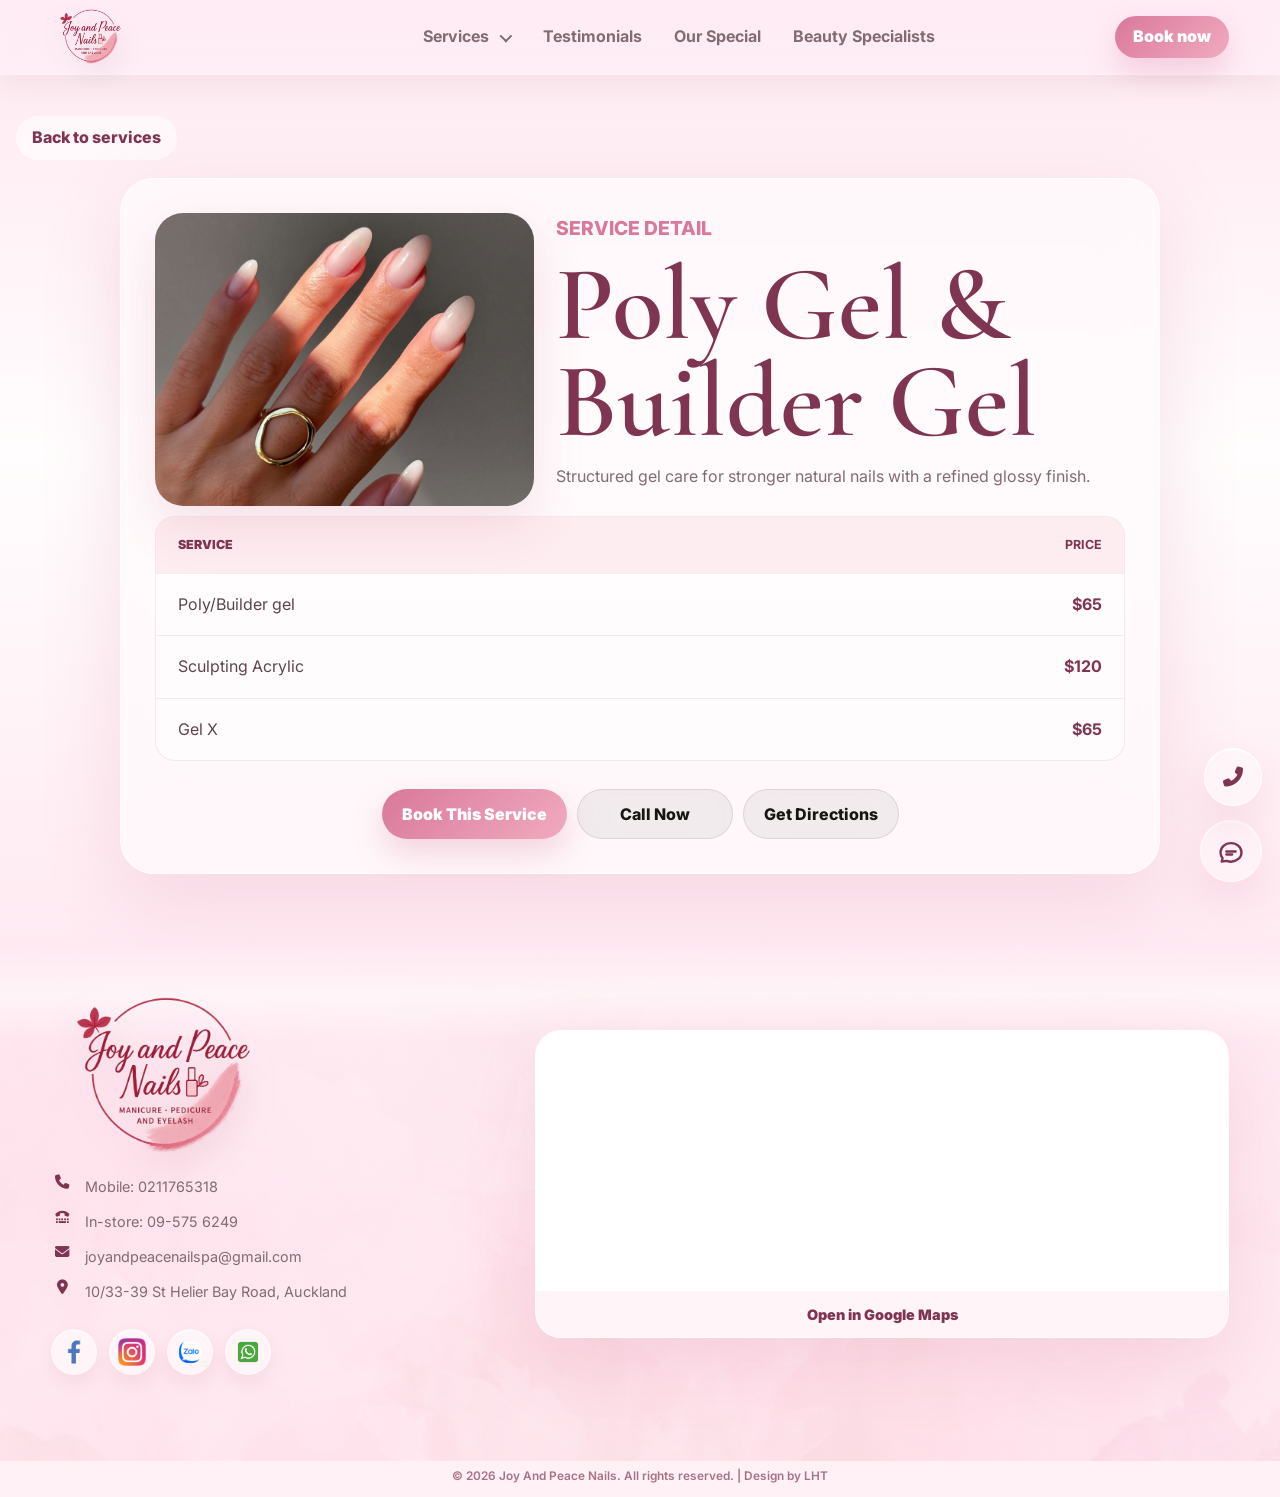
==== commit 2d0c31f1: "Deploy Joy and Peace Nails demo" ====
--- a/services/builder-gel.html
+++ b/services/builder-gel.html
@@ -12,7 +12,7 @@
     <link rel="preconnect" href="https://fonts.gstatic.com" crossorigin />
     <link href="https://fonts.googleapis.com/css2?family=Allura&family=Cormorant+Garamond:wght@500;600;700&family=Inter:wght@400;500;600;700;800&family=Playfair+Display:wght@600;700&display=swap" rel="stylesheet" />
     <link rel="stylesheet" href="https://cdnjs.cloudflare.com/ajax/libs/font-awesome/6.5.2/css/all.min.css" />
-    <link rel="stylesheet" href="../assets/css/main.css?v=1.8.0" />
+    <link rel="stylesheet" href="../assets/css/main.css?v=1.8.3" />
   </head>
   <body>
 
@@ -34,7 +34,6 @@
             <a href="../services/manicure-pedicure.html" data-service-nav-link="../services/manicure-pedicure.html"><span>Manicure &amp; Pedicure</span></a>
             <a href="../services/nail-removal.html" data-service-nav-link="../services/nail-removal.html"><span>Removal</span></a>
             <a href="../services/eyelash-extensions.html" data-service-nav-link="../services/eyelash-extensions.html"><span>Eyelash Extensions</span></a>
-            <a href="../services/eyelash-infill.html" data-service-nav-link="../services/eyelash-infill.html"><span>Infill (After 2 Weeks)</span></a>
             <a href="../services/eyelashes-lift.html" data-service-nav-link="../services/eyelashes-lift.html"><span>Tinting / Lifting / Perm</span></a>
             <a href="../services/waxing.html" data-service-nav-link="../services/waxing.html"><span>Waxing</span></a>
           </div>
@@ -110,8 +109,8 @@
         <label class="booking-name">Full name<input name="name" type="text" autocomplete="name" required /></label>
         <label class="booking-phone">Phone<input name="phone" type="tel" autocomplete="tel" required /></label>
         <label class="booking-email"><span class="field-label">Email</span><input name="email" type="email" autocomplete="email" /></label>
-        <label class="booking-service-field">Service<span class="select-wrap"><select name="service" data-booking-service required><option value="Full Set Acrylic">Full Set Acrylic</option><option value="Infill Acrylic">Infill Acrylic</option><option value="Dipping Powder (SNS)">Dipping Powder (SNS)</option><option value="Poly Gel &amp; Builder Gel">Poly Gel &amp; Builder Gel</option><option value="Manicure &amp; Pedicure">Manicure &amp; Pedicure</option><option value="Removal">Removal</option><option value="Eyelash Extensions">Eyelash Extensions</option><option value="Infill (After 2 Weeks)">Infill (After 2 Weeks)</option><option value="Tinting / Lifting / Perm">Tinting / Lifting / Perm</option><option value="Waxing">Waxing</option></select></span></label>
-        <label class="booking-specialist-field">Specialist <small>(optional)</small><span class="select-wrap"><select name="specialist" data-booking-specialist><option value="Any available specialist">Any available specialist</option><option value="Quyen Quyen">Quyen Quyen</option></select></span></label>
+        <fieldset class="booking-service-field booking-service-options" data-booking-service><legend>Services</legend><input type="hidden" name="service" value="" data-booking-service-output /><div class="booking-service-list"><label class="booking-service-option"><input type="checkbox" name="service_choice" value="Full Set Acrylic" data-booking-service-option /><span>Full Set Acrylic</span></label><label class="booking-service-option"><input type="checkbox" name="service_choice" value="Infill Acrylic" data-booking-service-option /><span>Infill Acrylic</span></label><label class="booking-service-option"><input type="checkbox" name="service_choice" value="Dipping Powder (SNS)" data-booking-service-option /><span>Dipping Powder (SNS)</span></label><label class="booking-service-option"><input type="checkbox" name="service_choice" value="Poly Gel &amp; Builder Gel" data-booking-service-option /><span>Poly Gel &amp; Builder Gel</span></label><label class="booking-service-option"><input type="checkbox" name="service_choice" value="Manicure &amp; Pedicure" data-booking-service-option /><span>Manicure &amp; Pedicure</span></label><label class="booking-service-option"><input type="checkbox" name="service_choice" value="Removal" data-booking-service-option /><span>Removal</span></label><label class="booking-service-option"><input type="checkbox" name="service_choice" value="Eyelash Extensions" data-booking-service-option /><span>Eyelash Extensions</span></label><label class="booking-service-option"><input type="checkbox" name="service_choice" value="Tinting / Lifting / Perm" data-booking-service-option /><span>Tinting / Lifting / Perm</span></label><label class="booking-service-option"><input type="checkbox" name="service_choice" value="Waxing" data-booking-service-option /><span>Waxing</span></label></div></fieldset>
+        <label class="booking-specialist-field">Specialist <small>(optional)</small><span class="select-wrap"><select name="specialist" data-booking-specialist><option value="Any available specialist">Any available specialist</option><option value="Quyen Nguyen">Quyen Nguyen</option></select></span></label>
         <label class="booking-date">Preferred day<span class="select-wrap"><select name="day" data-booking-day required><option value="">Select an opening day</option><option value="Monday - 09:00-18:00">Monday - 09:00-18:00</option><option value="Tuesday - 09:00-18:00">Tuesday - 09:00-18:00</option><option value="Wednesday - 09:00-18:00">Wednesday - 09:00-18:00</option><option value="Thursday - 09:00-18:00">Thursday - 09:00-18:00</option><option value="Friday - 09:00-18:00">Friday - 09:00-18:00</option><option value="Saturday - 09:00-18:00">Saturday - 09:00-18:00</option><option value="Sunday - 10:00-17:00">Sunday - 10:00-17:00</option></select></span></label>
         <label class="booking-time">Preferred time<input name="time" type="text" placeholder="Example: 10:30 AM" required /></label>
         <label class="booking-notes">Notes<textarea name="notes" rows="3" placeholder="Tell us anything helpful"></textarea></label>
@@ -120,6 +119,6 @@
       </form>
     </div>
     <script>window.JPN_CONTACT_EMAIL = "joyandpeacenailspa@gmail.com";</script>
-    <script src="../assets/js/main.js?v=1.8.0"></script>
+    <script src="../assets/js/main.js?v=1.8.3"></script>
   </body>
 </html>
--- a/assets/css/main.css
+++ b/assets/css/main.css
@@ -7075,3 +7075,174 @@
     transform: translate(-50%, 0) !important;
   }
 }
+
+/* v70: mobile footer social row above contact details with tighter contact rhythm */
+@media (max-width: 679px) {
+  .footer-info {
+    display: grid !important;
+    grid-template-columns: minmax(82px, 0.3fr) minmax(0, 1fr) !important;
+    column-gap: 12px !important;
+    row-gap: 6px !important;
+    align-items: center !important;
+  }
+
+  .footer-logo {
+    grid-column: 1 !important;
+    grid-row: 1 / span 5 !important;
+    width: 100% !important;
+    max-width: 104px !important;
+    align-self: center !important;
+    margin: 0 !important;
+  }
+
+  .footer-socials {
+    grid-column: 2 !important;
+    grid-row: 1 !important;
+    justify-self: end !important;
+    justify-content: flex-end !important;
+    gap: 7px !important;
+    margin: 0 0 2px !important;
+    padding: 5px 7px !important;
+  }
+
+  .footer-contact-line {
+    grid-column: 2 !important;
+    margin: 0 !important;
+    gap: 8px !important;
+    align-items: center !important;
+    font-size: 0.88rem !important;
+    line-height: 1.25 !important;
+  }
+
+  .footer-contact-line:nth-of-type(1) {
+    grid-row: 2 !important;
+  }
+
+  .footer-contact-line:nth-of-type(2) {
+    grid-row: 3 !important;
+  }
+
+  .footer-contact-line:nth-of-type(3) {
+    grid-row: 4 !important;
+  }
+
+  .footer-contact-line:nth-of-type(4) {
+    grid-row: 5 !important;
+  }
+
+  .footer-contact-line i {
+    width: 18px !important;
+    min-width: 18px !important;
+  }
+
+  .footer-socials a {
+    width: 36px !important;
+    height: 36px !important;
+    min-width: 36px !important;
+  }
+
+  .footer-socials img {
+    width: 27px !important;
+    height: 27px !important;
+  }
+
+  .footer-socials a[aria-label="Zalo"] img,
+  .footer-socials a[aria-label="WhatsApp"] img {
+    width: 34px !important;
+    height: 34px !important;
+  }
+}
+
+/* v71: multi-service booking choices and price-table subsection rows */
+.booking-service-options {
+  min-width: 0;
+  margin: 0;
+  padding: 0;
+  border: 0;
+  display: grid;
+  gap: 8px;
+}
+
+.booking-service-options legend {
+  margin: 0 0 7px;
+  padding: 0;
+  color: #6f5660;
+  font-size: 0.88rem;
+  font-weight: 800;
+}
+
+.booking-service-list {
+  display: grid;
+  grid-template-columns: repeat(2, minmax(0, 1fr));
+  gap: 8px;
+  max-height: 156px;
+  overflow-y: auto;
+  padding-right: 4px;
+}
+
+.booking-service-option {
+  position: relative;
+  display: block !important;
+  min-width: 0;
+  cursor: pointer;
+}
+
+.booking-service-option input {
+  position: absolute;
+  inset: 0;
+  width: 1px;
+  height: 1px;
+  opacity: 0;
+}
+
+.booking-service-option span {
+  display: flex;
+  min-height: 42px;
+  align-items: center;
+  border: 1px solid rgba(127, 53, 81, 0.12);
+  border-radius: 14px;
+  background: rgba(255, 255, 255, 0.5);
+  padding: 8px 11px;
+  color: #6f5660;
+  font-size: 0.84rem;
+  font-weight: 800;
+  line-height: 1.18;
+  transition: border-color 180ms ease, background 180ms ease, box-shadow 180ms ease, color 180ms ease;
+}
+
+.booking-service-option input:checked + span {
+  border-color: rgba(217, 120, 154, 0.72);
+  background: rgba(248, 201, 215, 0.42);
+  color: #7f3551;
+  box-shadow: 0 10px 22px rgba(217, 120, 154, 0.16);
+}
+
+.booking-service-option input:focus-visible + span {
+  outline: 2px solid rgba(217, 120, 154, 0.6);
+  outline-offset: 2px;
+}
+
+.detail-section {
+  justify-content: center !important;
+  background: rgba(248, 201, 215, 0.34);
+  color: #b43458;
+  text-align: center;
+}
+
+.detail-section span {
+  width: 100%;
+  color: #b43458;
+  font-weight: 900;
+}
+
+@media (max-width: 679px) {
+  .booking-service-list {
+    grid-template-columns: 1fr;
+    max-height: 172px;
+  }
+
+  .booking-service-option span {
+    min-height: 40px;
+    font-size: 0.82rem;
+  }
+}
